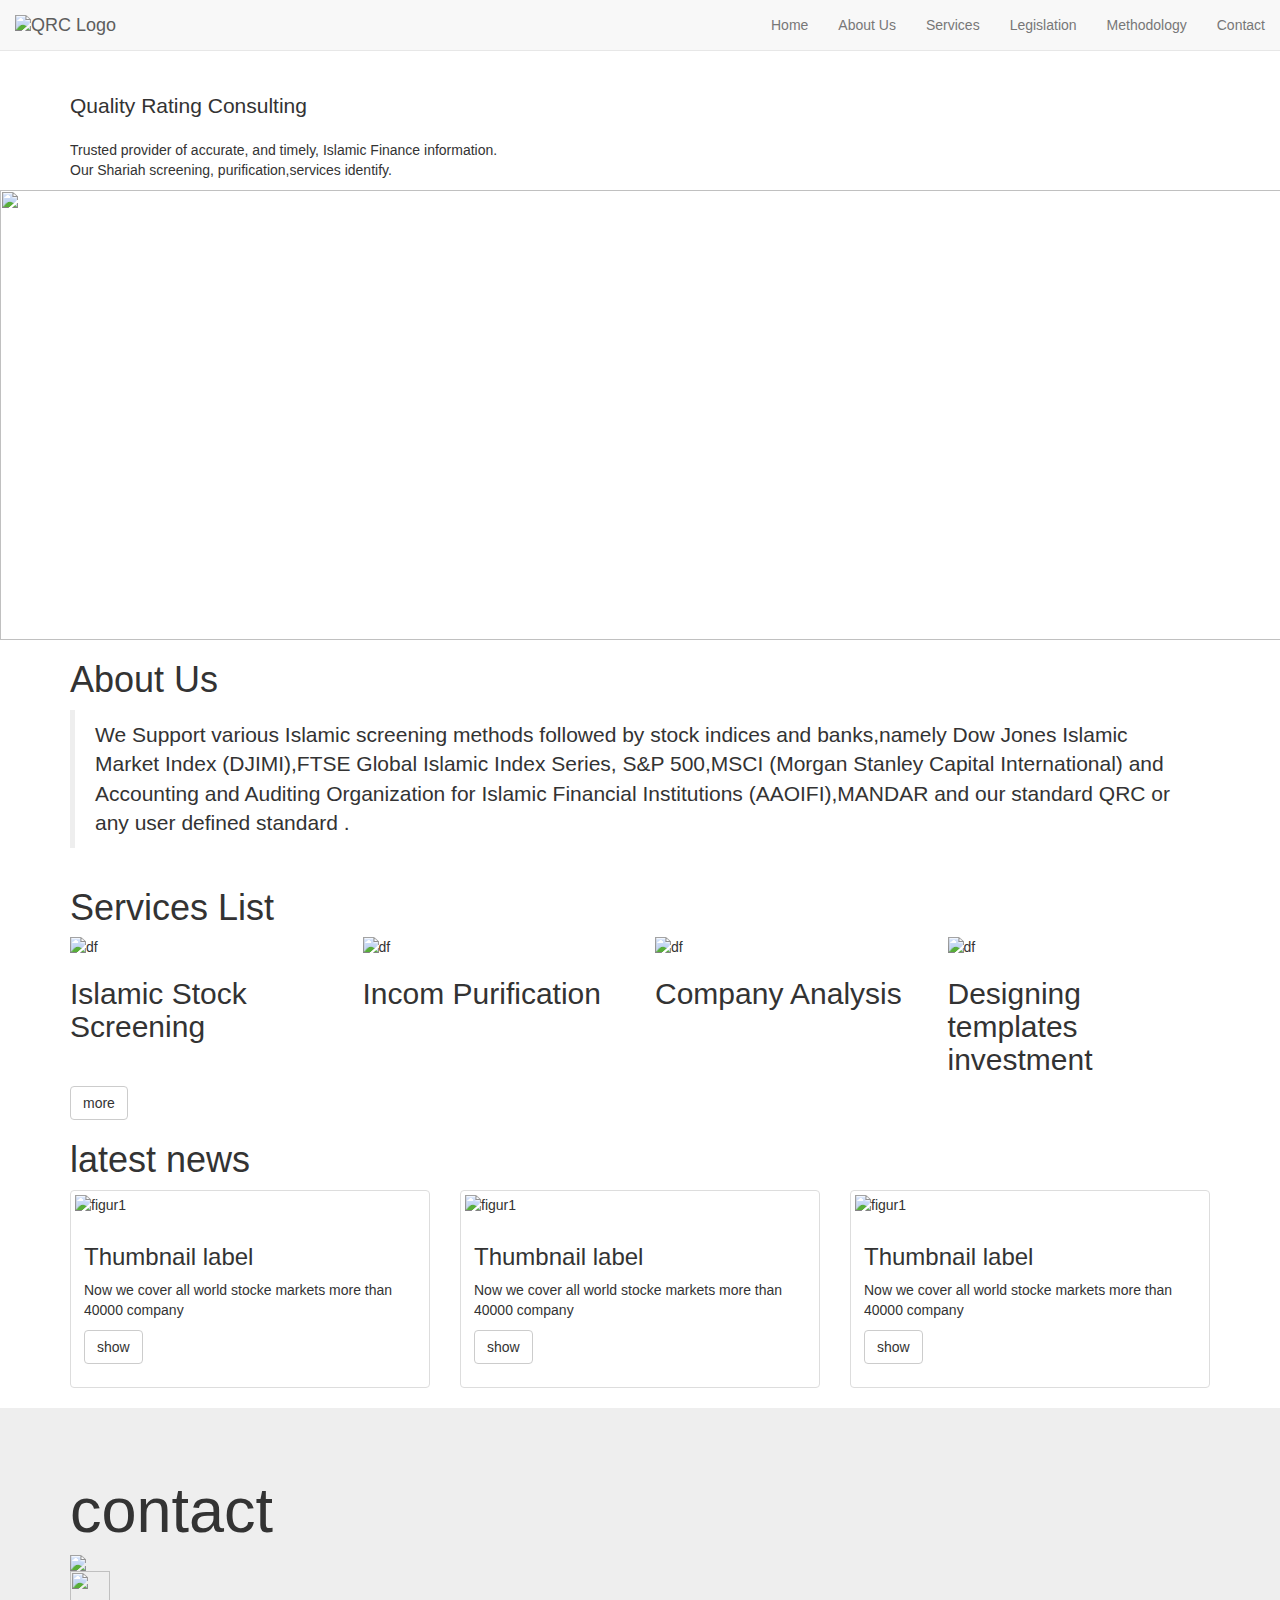
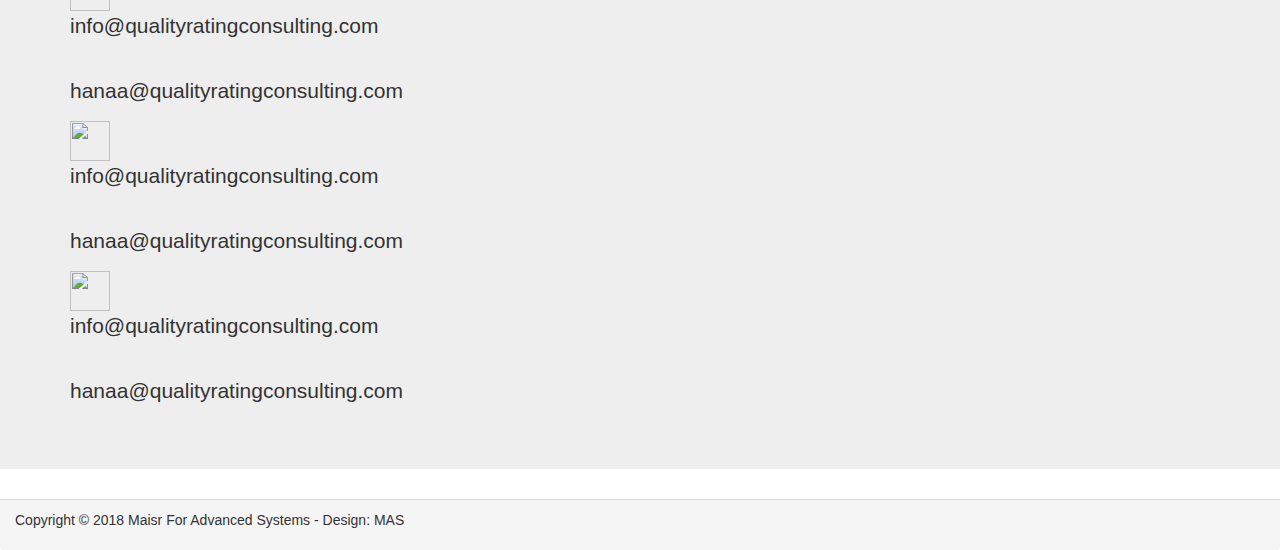
==== index.html @ 26fd493a "Add files via upload" ====
<!DOCTYPE html>
<html lang="en">

<head>
  <meta charset="utf-8">
  <meta http-equiv="X-UA-Compatible" content="IE=edge">
  <meta name="viewport" content="width=device-width, initial-scale=1">
  <meta name="description" content="Free Web tutorials">
  <meta name="keywords" content="HTML,CSS,XML,JavaScript">
  <meta name="author" content="John Doe">
  <title>QRC</title>
  <link href="https://fonts.googleapis.com/css?family=Cairo:600|Roboto" rel="stylesheet">
  <link rel="stylesheet" href="https://maxcdn.bootstrapcdn.com/bootstrap/3.3.7/css/bootstrap.min.css" integrity="sha384-BVYiiSIFeK1dGmJRAkycuHAHRg32OmUcww7on3RYdg4Va+PmSTsz/K68vbdEjh4u"
    crossorigin="anonymous">
    <link rel="stylesheet" href="css/animate.css">
  <link rel="stylesheet" href="css/style.css">
  <!--[if lt IE 9]>
      <script src="https://oss.maxcdn.com/html5shiv/3.7.3/html5shiv.min.js"></script>
      <script src="https://oss.maxcdn.com/respond/1.4.2/respond.min.js"></script>
    <![endif]-->
    <style>
        
    </style>
</head>

<body>
  <nav class="navbar navbar-default navbar-static-top">
    <div class="container-fluid">
      <div class="navbar-header">
        <button type="button" class="navbar-toggle collapsed" data-toggle="collapse" data-target="#navbar" aria-expanded="false"
          aria-controls="navbar">
          <span class="sr-only">Toggle navigation</span>
          <span class="icon-bar"></span>
          <span class="icon-bar"></span>
          <span class="icon-bar"></span>
        </button>
        <a class="navbar-brand" href="#">
          <img src="images/logo.svg" alt="QRC Logo" id="home" class="qrc-logo">
        </a>
      </div>
      <div id="navbar" class="navbar-collapse collapse">
        <ul class="nav navbar-nav navbar-right">
          <li>
            <a href="#">
              <span class="qrc-line">Home</span>
            </a>
          </li>
          <li>
            <a href="#about">
              <span class="qrc-line">About Us</span>
            </a>
          </li>
          <li>
            <a href="#services">
              <span class="qrc-line">Services</span>
            </a>
          </li>
          <li>
            <a href="#legislation">
              <span class="qrc-line">Legislation</span>
            </a>
          </li>
          <li>
            <a href="#methodology">
              <span class="qrc-line">Methodology</span>
            </a>
          </li>
          <li>
            <a href="#contact">
              <span class="qrc-line">Contact</span>
            </a>
          </li>
        </ul>
      </div>
      <!--/.nav-collapse -->
    </div>
  </nav>

  <!-- header section -->
  <section class="qrc-header" style="position:relative;">
      <div class="brif container">
            <h1 class="lead wow slideInUp" data-wow-duration="1.2s">Quality Rating Consulting</h1>
            <p class="wow fadeIn" data-wow-duration="1.2s"  data-wow-delay="100ms">
                Trusted provider of accurate, and timely, Islamic Finance information.<br> 
                Our Shariah screening, purification,services identify.</p>
    </div>
      <img class="wow fadeIn" src="images/ban3.png" width="1400px" height="450px">
  </section
  >
<!-- about us section -->
  <section class="qrc-about wow slideInUp"  data-wow-duration="1.5s" id="about">
    <div class="container">
      <div class="row">
        <div class="col-lg-12 col-md-12 col-sm-12">
          <h1 class="title">About Us</h1>
          <blockquote>
            <p class="lead">
                We Support various Islamic screening methods followed by stock indices and banks,namely Dow Jones Islamic Market Index (DJIMI),FTSE Global Islamic Index Series, S&P 500,MSCI (Morgan Stanley Capital International) and Accounting and Auditing Organization for Islamic Financial Institutions (AAOIFI),MANDAR and our standard QRC or any user defined standard .
            </p>
          </blockquote>
        </div>
      </div>
    </div>
  </section>
  <section class="qrc-services" id="services">
    <div class="container">
      <h1 class="title  wow fadeIn" data-wow-duration="2s">Services List</h1>
      <div class="row">
        <div class="col-lg-3 col-md-3 col-sm-6 col-xs-12">
          <div class="icon wow fadeIn" data-wow-duration="2s" data-wow-delay="50ms">
            <img src="images/icon/screening.svg" alt="df" class="img-responsive">
          </div>
          <h2>Islamic Stock Screening</h2>
        </div>
        <div class="col-lg-3 col-md-3 col-sm-6 col-xs-12">
          <div class="icon wow fadeIn" data-wow-duration="2s"  data-wow-delay="100ms">
            <img src="images/icon/purefication.svg" alt="df" class="img-responsive">
          </div>
          <h2>Incom Purification</h2>
        </div>
        <div class="col-lg-3 col-md-3 col-sm-6 col-xs-12">
          <div class="icon wow fadeIn" data-wow-duration="2s"  data-wow-delay="150ms">
            <img src="images/icon/analysis.svg" alt="df" class="img-responsive">
          </div>
          <h2>Company Analysis</h2>
        </div>
        <div class="col-lg-3 col-md-3 col-sm-6 col-xs-12">
          <div class="icon wow fadeIn" data-wow-duration="2s"  data-wow-delay="200ms">
            <img src="images/icon/design.svg" alt="df" class="img-responsive">
          </div>
          <h2>Designing templates investment</h2>
        </div>
      </div>
      <a href="index2.html" class="btn btn-default wow fadeIn" role="button" data-wow-delay="200ms">more</a>
    </div>
  </section>
  <section class="qrc-news wow fadeInLeft" data-wow-duration="2s">
    <div class="container">
      <h1 class="title">latest news</h1>
      <div class="row">
        <div class="col-lg-4 col-md-4 col-sm-6 col-xs-12">
          <div class="thumbnail">
            <img src="images/figur1.jpg" alt="figur1">
            <div class="overlay"></div>
            <div class="caption">
              <h3>Thumbnail label</h3>
              <p>Now we cover all world stocke markets more than 40000 company</p>
              <p>
                <a href="#home" class="btn btn-default" role="button">show</a>
              </p>
            </div>
          </div>
        </div>
        <div class="col-lg-4 col-md-4 col-sm-6 col-xs-12">
          <div class="thumbnail">
            <img src="images/figur2.jpg" alt="figur1">
            <div class="caption">
              <h3>Thumbnail label</h3>
              <p>Now we cover all world stocke markets more than 40000 company</p>
              <p>
                <a href="#home" class="btn btn-default" role="button">show</a>
              </p>
            </div>
          </div>
        </div>
        <div class="col-lg-4 col-md-4 col-sm-12 col-xs-12">
          <div class="thumbnail">
            <img src="images/figur3.jpeg" alt="figur1">
            <div class="caption">
              <h3>Thumbnail label</h3>
              <p>Now we cover all world stocke markets more than 40000 company</p>
              <p>
                <a href="#home" class="btn btn-default" role="button">show</a>
              </p>
            </div>
          </div>
        </div>
      </div>
    </div>
  </section>
  <section class="qrc-contact" id="contact">
    <div class="jumbotron">
      <div class="container">
        <h1 class="title">contact</h1>
        <div class="all">
          <div class="icon-contact wow fadeIn" data-wow-duration="2s">
            <img src="images/icon.png" class="img-responsive">
          </div>
          <div class="contact wow fadeIn" data-wow-duration="2s" data-wow-delay="0.2s">
          <div class="mail">
            <span>
              <img src="images/mail.svg" width="40px" height="40px">
            </span>
            <p>info@qualityratingconsulting.com</p>
            <br>
            <p>hanaa@qualityratingconsulting.com</p>
          </div>
          <div class="adress">
            <span>
              <img src="images/house.svg" width="40px" height="40px">
            </span>
            <p>info@qualityratingconsulting.com</p>
            <br>
            <p>hanaa@qualityratingconsulting.com</p>
          </div>
          <div class="phone">
            <span>
              <img src="images/phone.svg" width="40px" height="40px">
            </span>
            <p>info@qualityratingconsulting.com</p>
            <br>
            <p>hanaa@qualityratingconsulting.com</p>
          </div>
        </div>
      </div>
    </div>
    </div>
    <div class="panel-footer">
      <p>Copyright © 2018 Maisr For Advanced Systems - Design: MAS</p>
    </div>
  </section>
</body>
<!-- jQuery (necessary for Bootstrap's JavaScript plugins) -->
<script src="https://ajax.googleapis.com/ajax/libs/jquery/1.12.4/jquery.min.js"></script>
<!-- Include all compiled plugins (below), or include individual files as needed -->
<script src="https://maxcdn.bootstrapcdn.com/bootstrap/3.3.7/js/bootstrap.min.js" integrity="sha384-Tc5IQib027qvyjSMfHjOMaLkfuWVxZxUPnCJA7l2mCWNIpG9mGCD8wGNIcPD7Txa"
  crossorigin="anonymous"></script>
  <script src="js/wow.min.js"></script>
  <script>
      new WOW().init();
      </script>
<script src="js/main.js"></script>
</body>

</html>
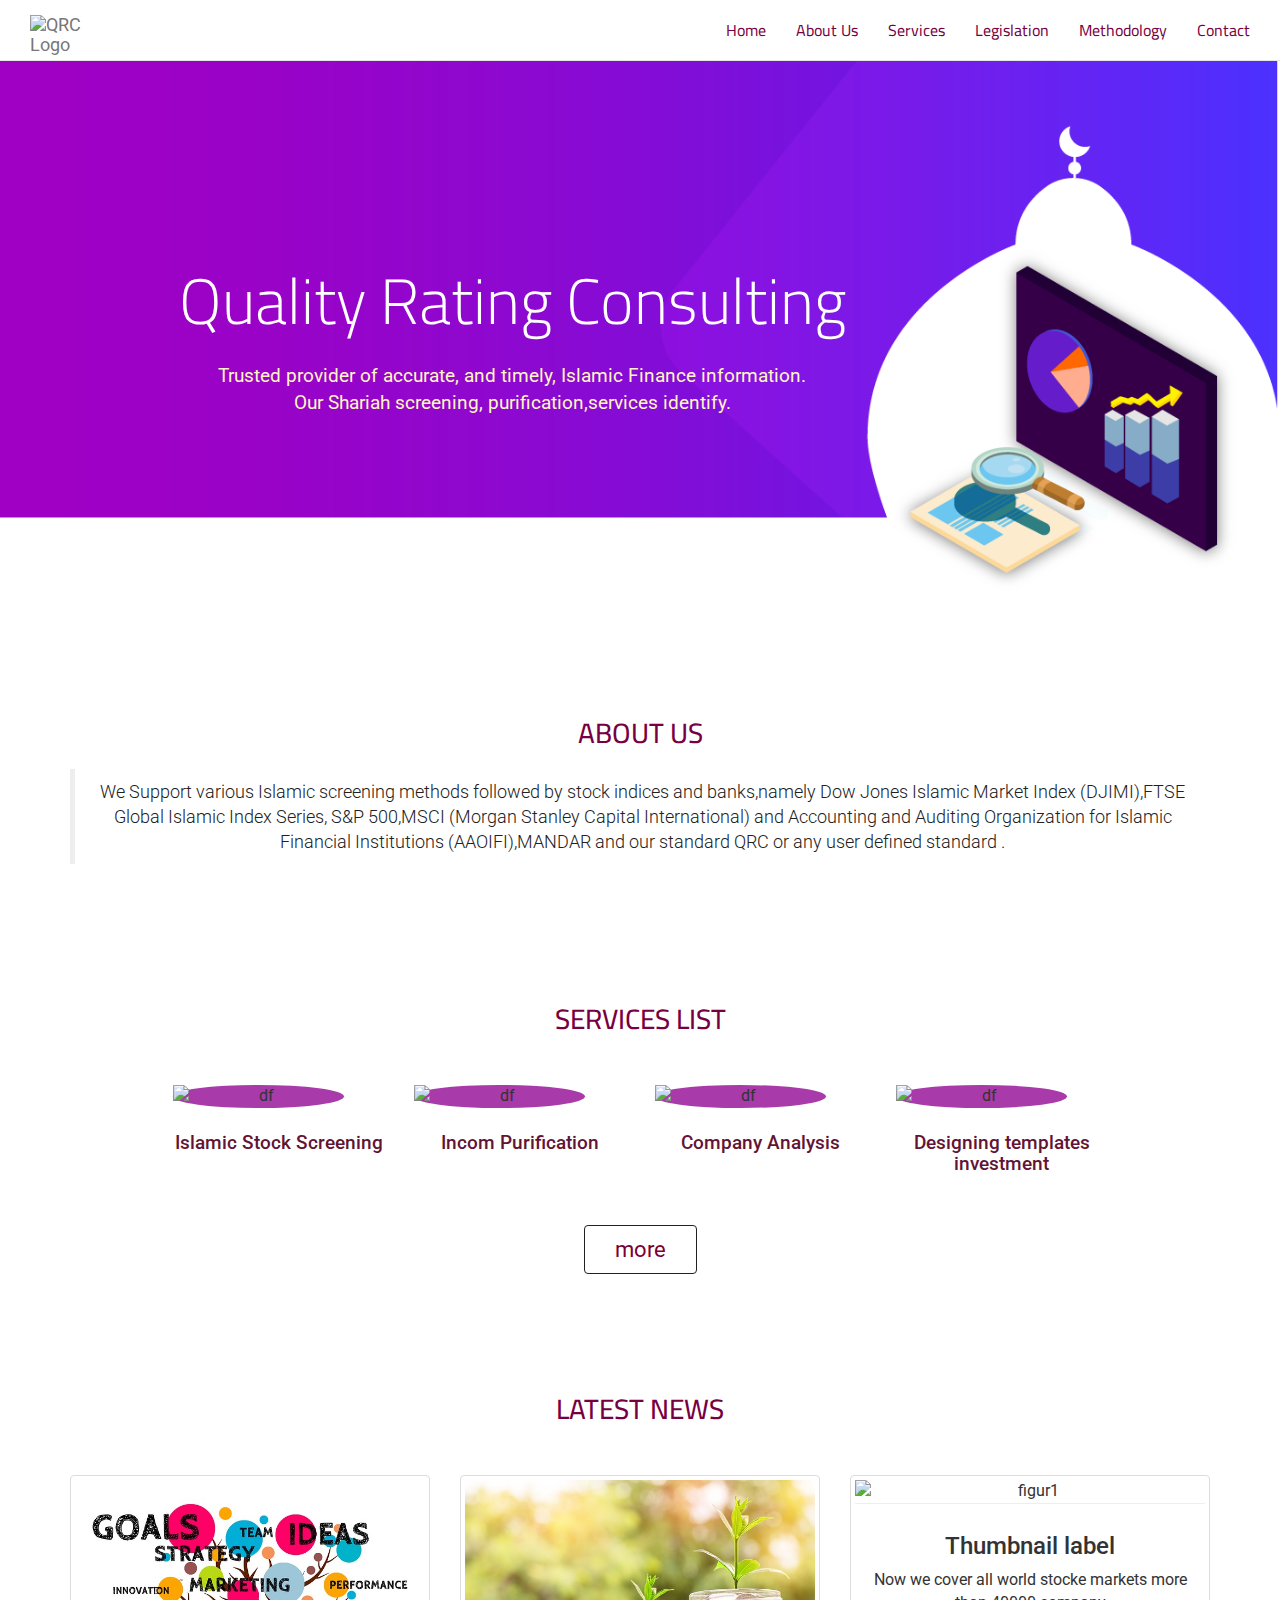
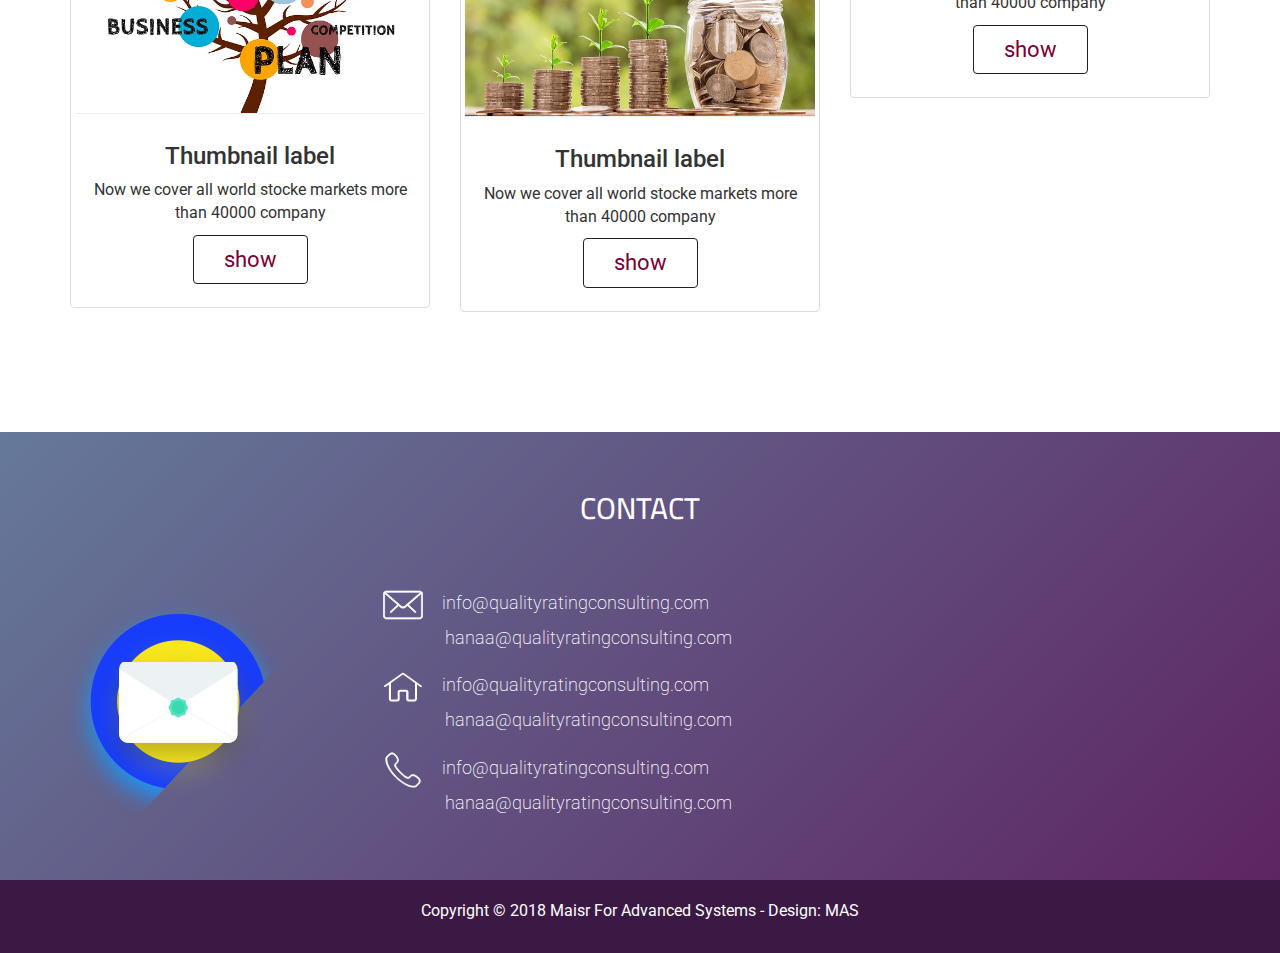
==== commit 6000faec: "Update index.html" ====
--- a/index.html
+++ b/index.html
@@ -12,8 +12,8 @@
   <link href="https://fonts.googleapis.com/css?family=Cairo:600|Roboto" rel="stylesheet">
   <link rel="stylesheet" href="https://maxcdn.bootstrapcdn.com/bootstrap/3.3.7/css/bootstrap.min.css" integrity="sha384-BVYiiSIFeK1dGmJRAkycuHAHRg32OmUcww7on3RYdg4Va+PmSTsz/K68vbdEjh4u"
     crossorigin="anonymous">
-    <link rel="stylesheet" href="css/animate.css">
-  <link rel="stylesheet" href="css/style.css">
+    <link rel="stylesheet" href="animate.css">
+  <link rel="stylesheet" href="style.css">
   <!--[if lt IE 9]>
       <script src="https://oss.maxcdn.com/html5shiv/3.7.3/html5shiv.min.js"></script>
       <script src="https://oss.maxcdn.com/respond/1.4.2/respond.min.js"></script>
@@ -84,7 +84,7 @@
                 Trusted provider of accurate, and timely, Islamic Finance information.<br> 
                 Our Shariah screening, purification,services identify.</p>
     </div>
-      <img class="wow fadeIn" src="images/ban3.png" width="1400px" height="450px">
+      <img class="wow fadeIn" src="ban3.png" width="1400px" height="450px">
   </section
   >
 <!-- about us section -->
@@ -108,25 +108,25 @@
       <div class="row">
         <div class="col-lg-3 col-md-3 col-sm-6 col-xs-12">
           <div class="icon wow fadeIn" data-wow-duration="2s" data-wow-delay="50ms">
-            <img src="images/icon/screening.svg" alt="df" class="img-responsive">
+            <img src="screening.svg" alt="df" class="img-responsive">
           </div>
           <h2>Islamic Stock Screening</h2>
         </div>
         <div class="col-lg-3 col-md-3 col-sm-6 col-xs-12">
           <div class="icon wow fadeIn" data-wow-duration="2s"  data-wow-delay="100ms">
-            <img src="images/icon/purefication.svg" alt="df" class="img-responsive">
+            <img src="purefication.svg" alt="df" class="img-responsive">
           </div>
           <h2>Incom Purification</h2>
         </div>
         <div class="col-lg-3 col-md-3 col-sm-6 col-xs-12">
           <div class="icon wow fadeIn" data-wow-duration="2s"  data-wow-delay="150ms">
-            <img src="images/icon/analysis.svg" alt="df" class="img-responsive">
+            <img src="analysis.svg" alt="df" class="img-responsive">
           </div>
           <h2>Company Analysis</h2>
         </div>
         <div class="col-lg-3 col-md-3 col-sm-6 col-xs-12">
           <div class="icon wow fadeIn" data-wow-duration="2s"  data-wow-delay="200ms">
-            <img src="images/icon/design.svg" alt="df" class="img-responsive">
+            <img src="design.svg" alt="df" class="img-responsive">
           </div>
           <h2>Designing templates investment</h2>
         </div>
@@ -140,7 +140,7 @@
       <div class="row">
         <div class="col-lg-4 col-md-4 col-sm-6 col-xs-12">
           <div class="thumbnail">
-            <img src="images/figur1.jpg" alt="figur1">
+            <img src="figur1.jpg" alt="figur1">
             <div class="overlay"></div>
             <div class="caption">
               <h3>Thumbnail label</h3>
@@ -153,7 +153,7 @@
         </div>
         <div class="col-lg-4 col-md-4 col-sm-6 col-xs-12">
           <div class="thumbnail">
-            <img src="images/figur2.jpg" alt="figur1">
+            <img src="figur2.jpg" alt="figur1">
             <div class="caption">
               <h3>Thumbnail label</h3>
               <p>Now we cover all world stocke markets more than 40000 company</p>
@@ -165,7 +165,7 @@
         </div>
         <div class="col-lg-4 col-md-4 col-sm-12 col-xs-12">
           <div class="thumbnail">
-            <img src="images/figur3.jpeg" alt="figur1">
+            <img src="figur3.jpeg" alt="figur1">
             <div class="caption">
               <h3>Thumbnail label</h3>
               <p>Now we cover all world stocke markets more than 40000 company</p>
@@ -184,12 +184,12 @@
         <h1 class="title">contact</h1>
         <div class="all">
           <div class="icon-contact wow fadeIn" data-wow-duration="2s">
-            <img src="images/icon.png" class="img-responsive">
+            <img src="icon.png" class="img-responsive">
           </div>
           <div class="contact wow fadeIn" data-wow-duration="2s" data-wow-delay="0.2s">
           <div class="mail">
             <span>
-              <img src="images/mail.svg" width="40px" height="40px">
+              <img src="mail.svg" width="40px" height="40px">
             </span>
             <p>info@qualityratingconsulting.com</p>
             <br>
@@ -197,7 +197,7 @@
           </div>
           <div class="adress">
             <span>
-              <img src="images/house.svg" width="40px" height="40px">
+              <img src="house.svg" width="40px" height="40px">
             </span>
             <p>info@qualityratingconsulting.com</p>
             <br>
@@ -205,7 +205,7 @@
           </div>
           <div class="phone">
             <span>
-              <img src="images/phone.svg" width="40px" height="40px">
+              <img src="phone.svg" width="40px" height="40px">
             </span>
             <p>info@qualityratingconsulting.com</p>
             <br>
@@ -232,4 +232,4 @@
 <script src="js/main.js"></script>
 </body>
 
-</html>+</html>
--- a/style.css
+++ b/style.css
@@ -0,0 +1,332 @@
+/* Your custom styles */
+html {
+  font-size: 16px;
+}
+
+body{
+    font-family: "Roboto", sans-serif;
+    overflow-x:hidden;
+    font-size: 16px;
+}
+body::-webkit-scrollbar {
+    width: 1em;
+}
+ 
+body::-webkit-scrollbar-track {
+    -webkit-box-shadow: inset 0 0 6px rgba(0,0,0,0.3);
+}
+ 
+body::-webkit-scrollbar-thumb {
+    background-color: #53355a;
+    outline: 1px solid #eee;
+
+}
+/* style for nav section */
+
+.navbar{
+margin-bottom: 0;
+}
+.container-fluid{
+  padding-left: 30px;
+  padding-right: 30px;
+}
+.navbar-default{
+    background-color:white;
+}
+.navbar-default .navbar-nav>li>a{
+    font-family: "Cairo",sans-serif;
+    color: #770042;
+    font-size: 16px;
+}
+
+ .navbar-default .navbar-nav>li>a:hover{
+   color:#2e2e2e;
+   background: #ff0e9f0e;
+}
+ .navbar-nav{
+    margin-top: 5px;
+}
+.navbar-brand{
+    height: 60px;
+}
+.qrc-logo{
+  width: 90px;
+}
+.navbar-default .navbar-toggle:focus, .navbar-default .navbar-toggle{
+    border-color: #eee;
+    background: #cb0071;
+}
+.navbar-default .navbar-toggle:focus, .navbar-default .navbar-toggle:hover{
+    background: rgba(203, 0, 115, 0.8);
+}
+.navbar-default .navbar-toggle .icon-bar {
+    background-color: #fff;
+}
+.btn-default {
+    color: #7c0033;
+    background-color:white;
+    border-color: #212121;
+    padding: 8px 30px;
+    font-size: 22px;
+    border-radius: none;
+    transition: all 0.2s linear;
+}
+.btn-default:hover, .btn-default.focus, .btn-default:focus, .btn-default:active:visited ,.btn-default:hover:focus, .btn-default:active:focus{
+    background: #0099cc;
+    box-shadow: 2px 4px 8px 0 rgba(46,61,73,.2);
+    color: white;
+    outline: 0;
+}
+
+/* style for banner section*/
+
+/*
+.qrc-banner{
+   width: 100%;
+   position: relative;
+   display: flex;
+   flex-direction: row;
+   justify-content: center;
+   align-items: center;
+   height: 480px;
+   margin-bottom: 150px;
+  /* fallback for old browsers */
+   /* background:  url(../images/overlay.png), -webkit-linear-gradient(90deg, #893174 50%, #3399cc 160%);
+   background: url(../images/overlay.png), -moz-linear-gradient(90deg, #893174 50%, #3399cc 160%);
+   background: url(../images/overlay.png), -o-linear-gradient(90deg, #893174 50%, #3399cc 160%);
+   background: url(../images/overlay.png), linear-gradient(90deg, #893174 50%, #3399cc 160%);
+}
+.qrc-brif{
+   font-size: 33px;
+   color: white;
+   text-align: center;
+   font-family: "Cairo",sans-serif;
+}
+.qrc-brif span{
+    letter-spacing: 3px;
+}
+.qrc-brif button{
+   font-size: 22px;
+}
+.qrc-bimag{
+    position: absolute;
+    bottom: -65px;
+    left: 37%;
+    width: 100%;
+    height: 100%;
+    display: block;
+}
+
+*/
+
+*/
+   
+}
+.qrc-header{
+    position: relative;
+    display: block;
+}
+.qrc-header img{
+    display: block;
+    width: 100%;
+    margin: 0 auto;
+    position: relative;
+    height: auto;
+}
+.qrc-header .brif{
+    position: absolute;
+    right: 0;
+    bottom: 0;
+    left: -20%;
+    top: 33%;
+    z-index: 10;
+    text-align: center;
+    color: white;
+}
+.qrc-header .brif h1{
+    font-size: 4rem;
+    margin-bottom: 15px;
+    font-family: "Cairo",sans-serif;
+}
+.qrc-header .brif p{
+    font-size: 1.2rem;
+    color: #fff5c2;
+}
+
+/* style for about section*/
+
+.qrc-about{
+    text-align: center;
+    margin-bottom: 100px;
+    margin-top: 8%;
+}
+.title{
+    position: relative;
+    font-family: "Cairo",sans-serif;
+    font-size: 28px;
+    text-transform: uppercase;
+    color: #770042;
+    margin-bottom: 50px;
+}
+.title::before{
+    content: "";
+    top: 0;
+    left: 0;
+    position: absolute;
+    width: 100%;
+    height: 100%;
+    background-image: url(../images/mosqe.png);
+    background-repeat: no-repeat;
+    background-position: center;
+}
+.qrc-about .title{
+    margin-bottom: 20px;
+}
+.qrc-about p{
+  font-size: 18px;
+  color: #212121;
+}
+
+/* style for services section*/
+
+.qrc-services{
+    margin-bottom: 100px;
+    padding-right: 50px;
+    padding-left: 50px;
+    text-align: center;
+}
+.qrc-services .icon{
+    background: #a83aaa;
+    border-radius: 50%;
+    margin-bottom: 25px;  
+    margin-right: 40px;
+    transition: all 0.2s linear;
+}
+.qrc-services .icon:hover{
+    cursor: pointer;
+    box-shadow: 0 22px 45px 0 rgba(0,0,0,.2);
+}
+.qrc-services  .container{
+    padding-right: 10%;
+    padding-left: 10%;
+}
+.qrc-services h2{
+    font-size: 19px;
+    text-align: center;
+    margin-bottom: 50px;
+    color: #631434;
+}
+
+/* style for news section*/
+
+.qrc-news{
+    margin-bottom: 100px;
+    padding-right: 50px;
+    padding-left: 50px;
+    text-align: center;
+}
+.qrc-news .thumbnail{
+    position: relative;
+}
+.qrc-news img {
+    border-bottom: 1px solid #eee;
+}
+
+/* style for contact section */
+
+.qrc-contact .jumbotron{
+  margin-bottom: 0;
+  padding-top: 40px;
+  text-align: center;
+  background:url(../images/overlay.png),linear-gradient(135deg, #65799b 0%,#5e2563 100%);
+}
+.qrc-contact h1{
+    font-family: "Cairo",sans-serif;
+    font-size: 30px;
+    text-transform: uppercase;
+    color: white;
+    margin-bottom: 60px;
+
+}
+.qrc-contact .all{
+    display: flex;
+    flex-direction: row;
+    justify-content: flex-start;
+}
+.qrc-contact .icon-contact{
+    align-self: center;
+}
+.qrc-contact .contact{
+    margin-left: 100px;
+}
+.qrc-contact .contact div{
+  margin-bottom: 1.3vw;
+}
+.qrc-contact .contact p{
+    margin: 0;
+    color: white;
+    display: inline-block;
+    font-size: 18px;
+    margin-left: 15px;
+}
+
+.qrc-contact .contact div p:last-child{
+    position: relative;
+    left: 35px;
+}
+
+.qrc-contact .panel-footer{
+    padding: 20px;
+    background-color: #3c1944;
+    border: none;
+    border-radius: 0;
+    text-align: center;
+    font-size: 16px;
+    color: white;
+}
+
+/* Small devices (landscape phones, 544px and up) */
+@media (max-width: 540px) {  
+ .qrc-header .brif h1 {font-size:1.5rem;} /*1rem = 16px*/
+ .qrc-header .brif p  {font-size:0.5rem;} /*1rem = 16px*/
+ .qrc-header .brif{
+            left: -100px;
+             top: 20%;
+    }
+    
+}
+@media (min-width: 540px) {  
+ .qrc-header .brif h1 {font-size:2rem;} /*1rem = 16px*/
+    .qrc-header .brif p  {font-size:0.7rem;} /*1rem = 16px*/
+}
+
+/* Medium devices (tablets, 768px and up) The navbar toggle appears at this breakpoint */
+@media (min-width: 768px) {  
+  h1 {font-size:2.5rem;} /*1rem = 16px*/
+    .qrc-header .brif p  {font-size:0.8rem;} /*1rem = 16px*/
+}
+
+/* Large devices (desktops, 992px and up) */
+@media (min-width: 992px) { 
+  .qrc-header .brif h1 {font-size:3rem;} /*1rem = 16px*/
+  .qrc-header .brif p  {font-size:1rem;} /*1rem = 16px*/
+}
+
+/* Extra large devices (large desktops, 1200px and up) */
+@media (min-width: 1200px) {  
+  .qrc-header .brif h1  {font-size:4rem;} /*1rem = 16px*/
+     .qrc-header .brif p  {font-size:1.2rem;} /*1rem = 16px*/
+}
+
+/*
+::::::::::::::::::::::::::::::::::::::::::::::::::::
+Custom media queries
+*/
+
+/* Set width to make card deck cards 100% width */
+@media (min-width: 1400px) {  
+  .qrc-header .brif h1  {font-size:5rem;} /*1rem = 16px*/ 
+     .qrc-header .brif p  {font-size:1.5rem;} /*1rem = 16px*/
+}
+
+
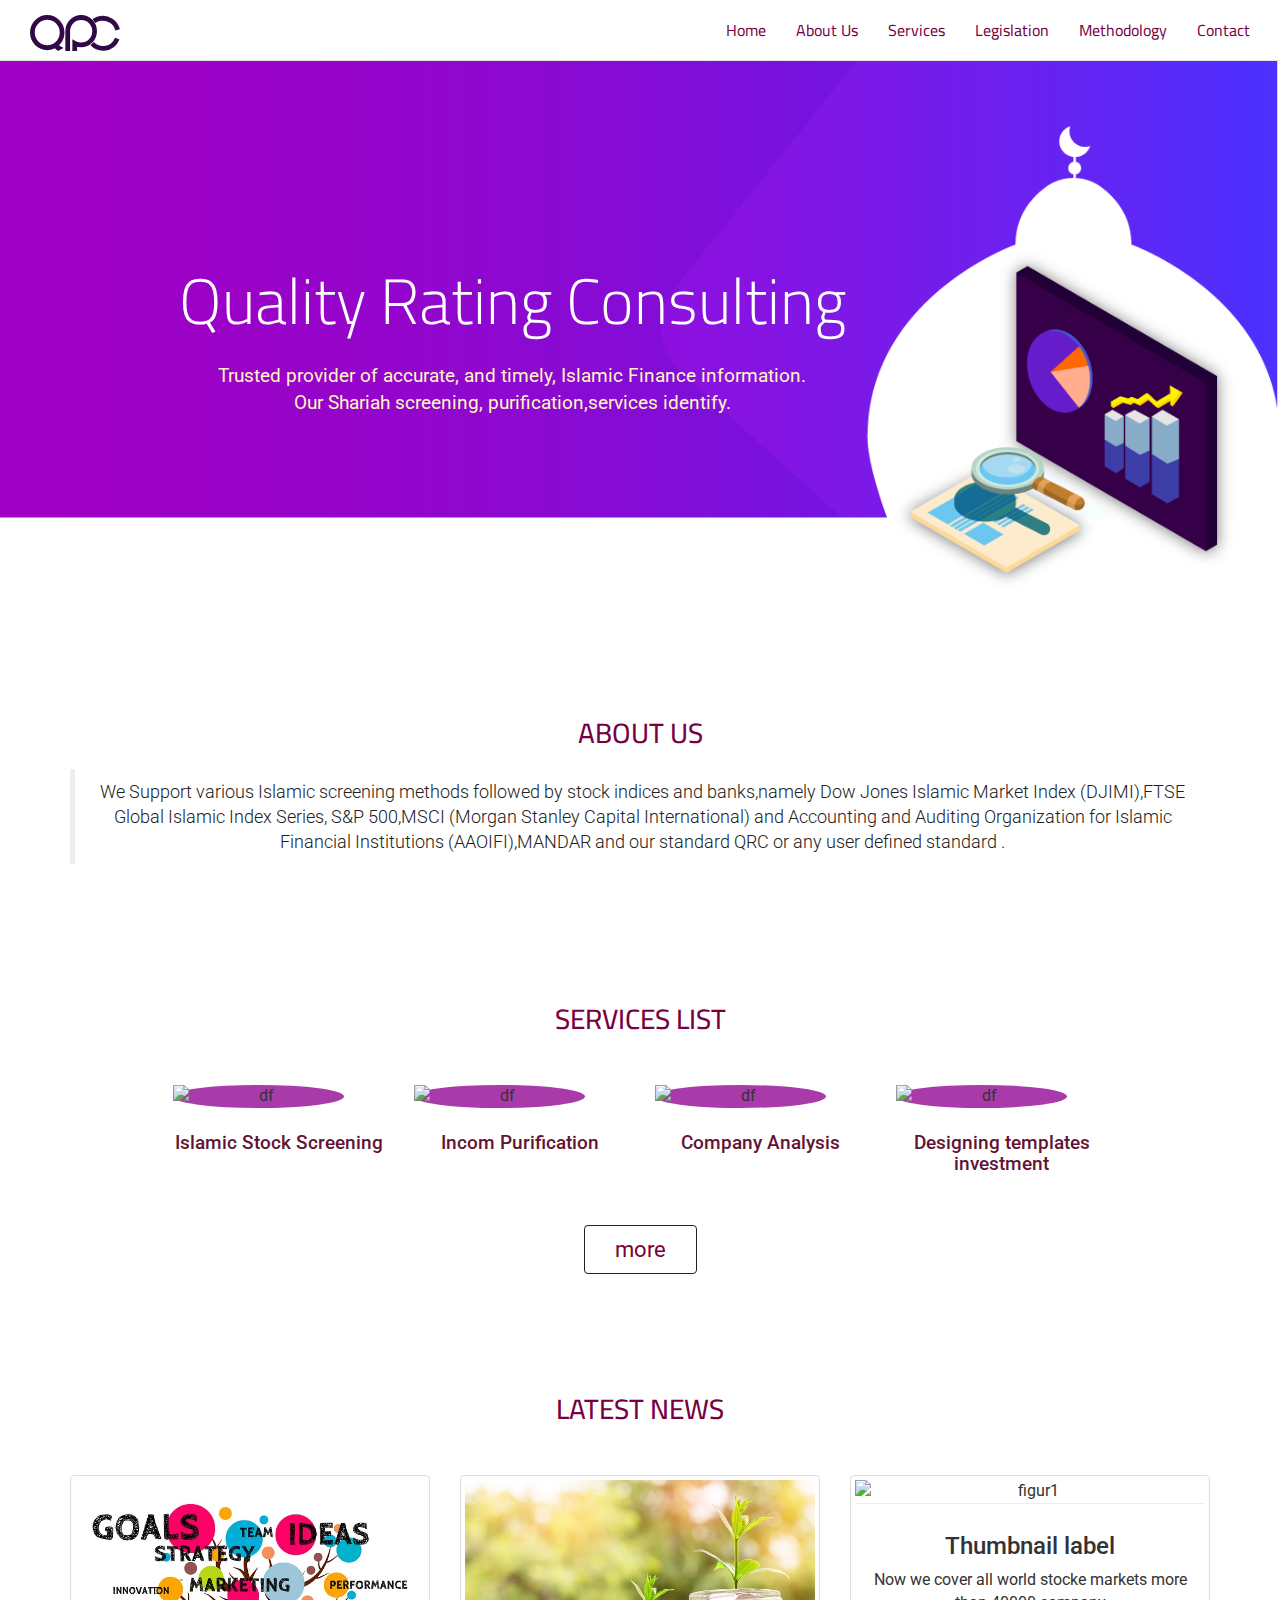
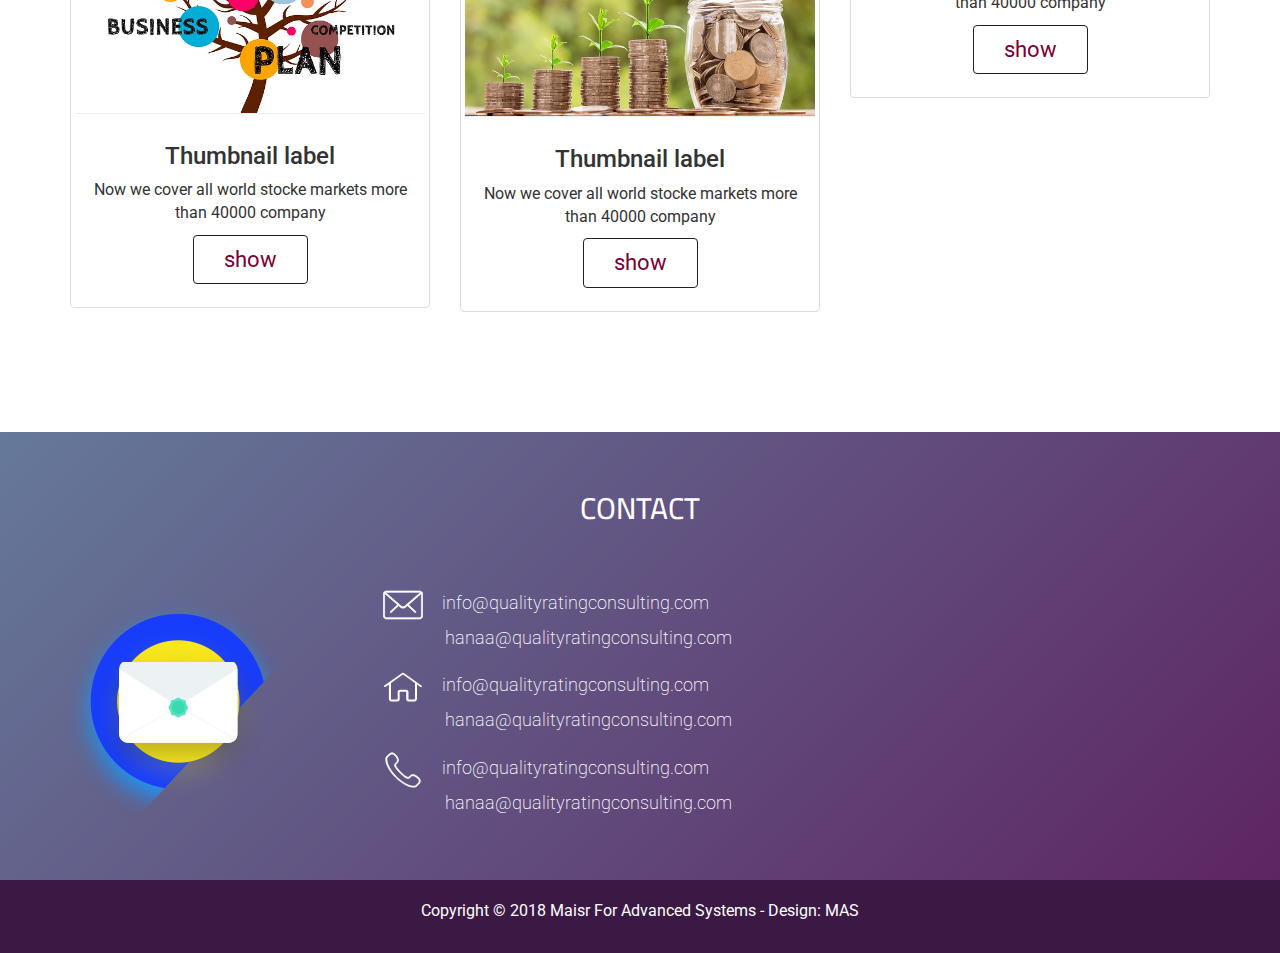
==== commit fa7cbc78: "Update index.html" ====
--- a/index.html
+++ b/index.html
@@ -35,7 +35,7 @@
           <span class="icon-bar"></span>
         </button>
         <a class="navbar-brand" href="#">
-          <img src="images/logo.svg" alt="QRC Logo" id="home" class="qrc-logo">
+          <img src="logo.svg" alt="QRC Logo" id="home" class="qrc-logo">
         </a>
       </div>
       <div id="navbar" class="navbar-collapse collapse">
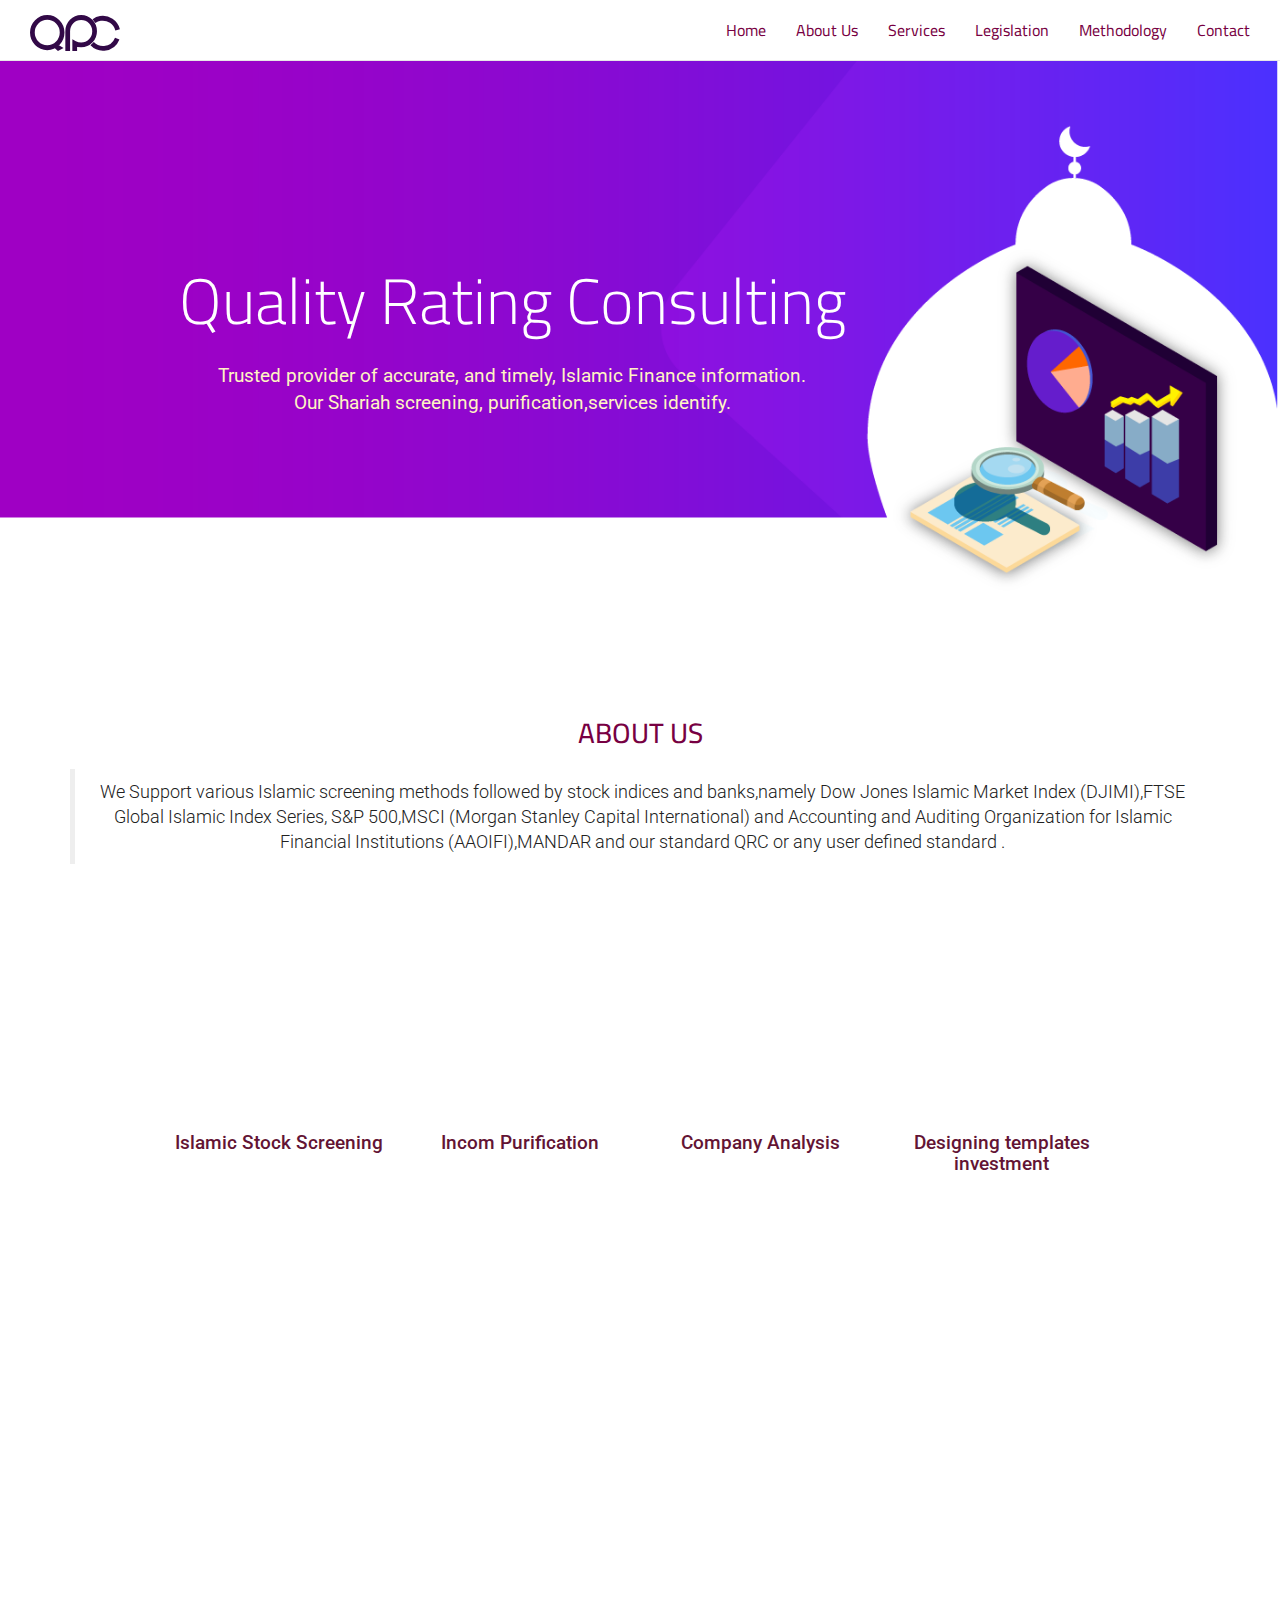
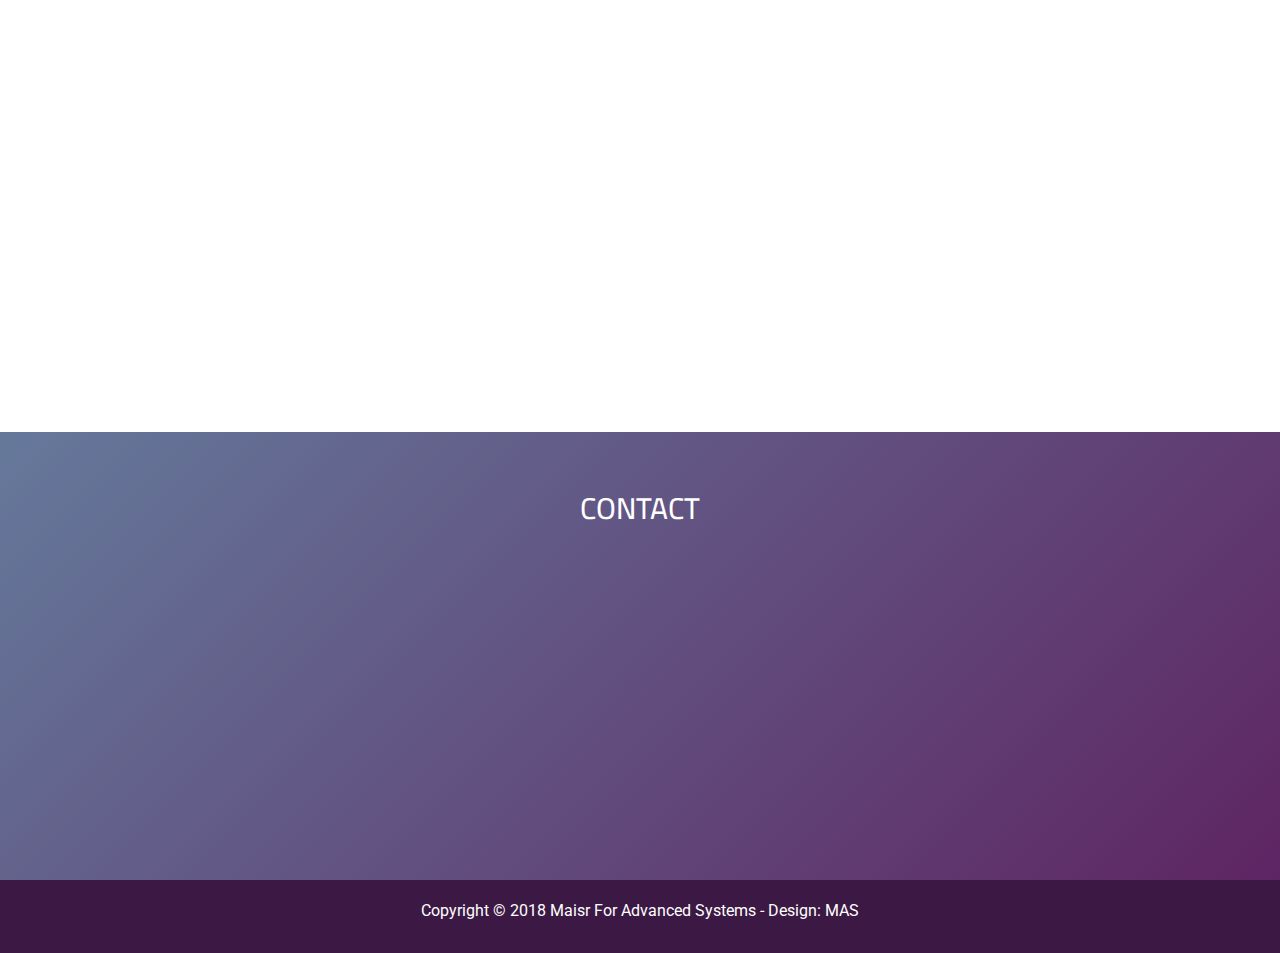
==== commit 08996195: "Update index.html" ====
--- a/index.html
+++ b/index.html
@@ -225,11 +225,11 @@
 <!-- Include all compiled plugins (below), or include individual files as needed -->
 <script src="https://maxcdn.bootstrapcdn.com/bootstrap/3.3.7/js/bootstrap.min.js" integrity="sha384-Tc5IQib027qvyjSMfHjOMaLkfuWVxZxUPnCJA7l2mCWNIpG9mGCD8wGNIcPD7Txa"
   crossorigin="anonymous"></script>
-  <script src="js/wow.min.js"></script>
+  <script src="wow.min.js"></script>
   <script>
       new WOW().init();
       </script>
-<script src="js/main.js"></script>
+<script src="main.js"></script>
 </body>
 
 </html>
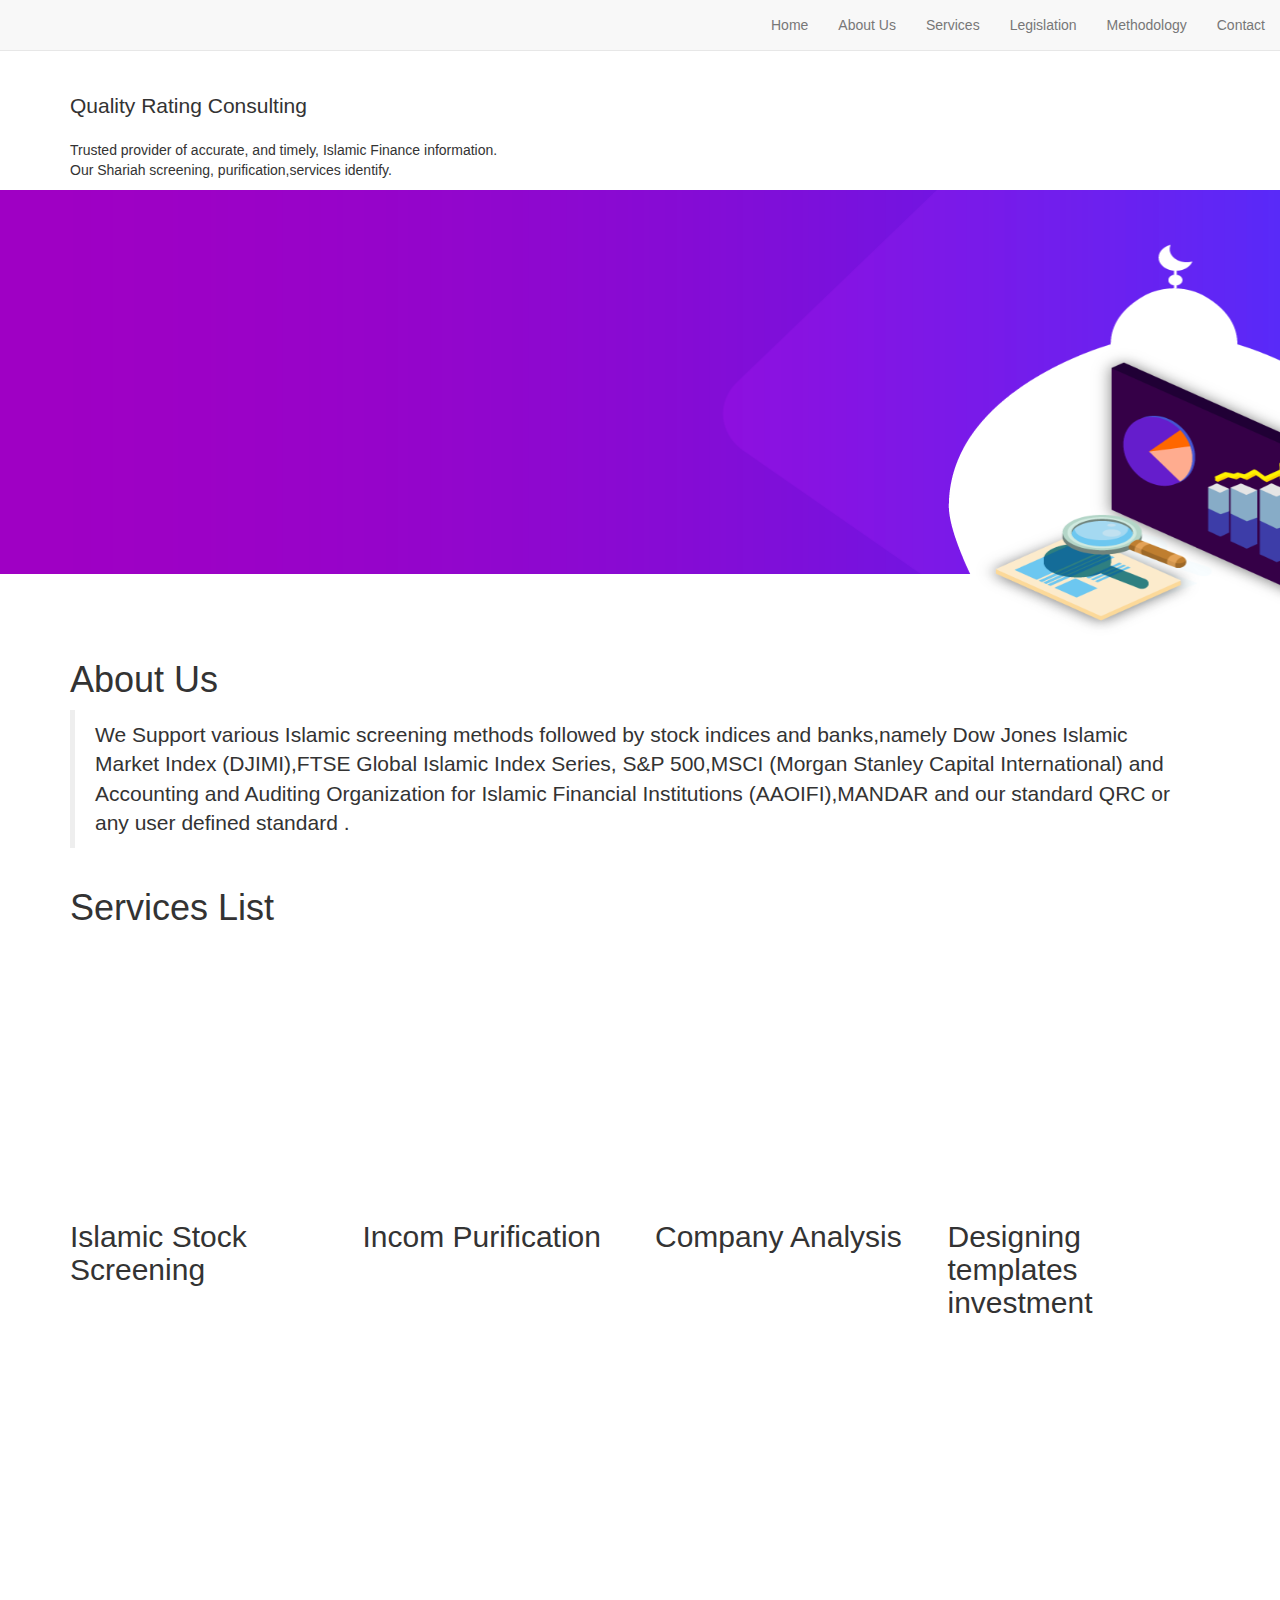
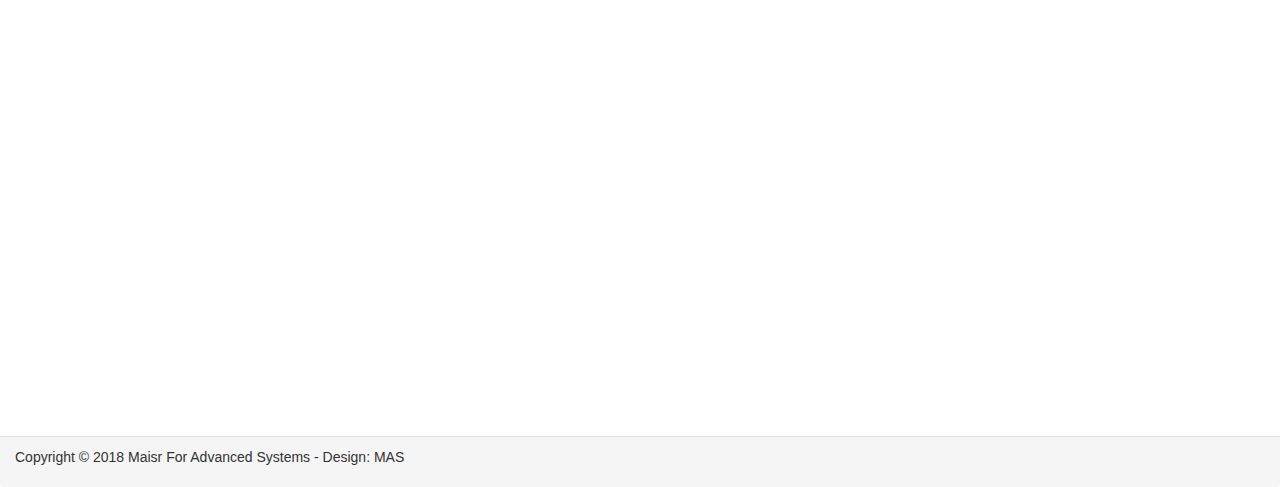
==== commit 19a1b61e: "Update index.html" ====
--- a/index.html
+++ b/index.html
@@ -2,194 +2,220 @@
 <html lang="en">
 
 <head>
-  <meta charset="utf-8">
-  <meta http-equiv="X-UA-Compatible" content="IE=edge">
-  <meta name="viewport" content="width=device-width, initial-scale=1">
-  <meta name="description" content="Free Web tutorials">
-  <meta name="keywords" content="HTML,CSS,XML,JavaScript">
-  <meta name="author" content="John Doe">
-  <title>QRC</title>
-  <link href="https://fonts.googleapis.com/css?family=Cairo:600|Roboto" rel="stylesheet">
-  <link rel="stylesheet" href="https://maxcdn.bootstrapcdn.com/bootstrap/3.3.7/css/bootstrap.min.css" integrity="sha384-BVYiiSIFeK1dGmJRAkycuHAHRg32OmUcww7on3RYdg4Va+PmSTsz/K68vbdEjh4u"
-    crossorigin="anonymous">
-    <link rel="stylesheet" href="animate.css">
-  <link rel="stylesheet" href="style.css">
-  <!--[if lt IE 9]>
+    <meta charset="utf-8">
+    <meta http-equiv="X-UA-Compatible" content="IE=edge">
+    <meta name="viewport" content="width=device-width, initial-scale=1">
+    <meta name="description" content="Free Web tutorials">
+    <meta name="keywords" content="HTML,CSS,XML,JavaScript">
+    <meta name="author" content="John Doe">
+    <title>QRC</title>
+    <link href="https://fonts.googleapis.com/css?family=Cairo:600|Roboto" rel="stylesheet">
+    <link rel="stylesheet" href="https://maxcdn.bootstrapcdn.com/bootstrap/3.3.7/css/bootstrap.min.css" integrity="sha384-BVYiiSIFeK1dGmJRAkycuHAHRg32OmUcww7on3RYdg4Va+PmSTsz/K68vbdEjh4u" crossorigin="anonymous">
+    <link rel="stylesheet" href="css/animate.css">
+    <link rel="stylesheet" href="css/style.css">
+    <!--[if lt IE 9]>
       <script src="https://oss.maxcdn.com/html5shiv/3.7.3/html5shiv.min.js"></script>
       <script src="https://oss.maxcdn.com/respond/1.4.2/respond.min.js"></script>
     <![endif]-->
     <style>
-        
+
     </style>
 </head>
 
 <body>
-  <nav class="navbar navbar-default navbar-static-top">
-    <div class="container-fluid">
-      <div class="navbar-header">
-        <button type="button" class="navbar-toggle collapsed" data-toggle="collapse" data-target="#navbar" aria-expanded="false"
-          aria-controls="navbar">
-          <span class="sr-only">Toggle navigation</span>
-          <span class="icon-bar"></span>
-          <span class="icon-bar"></span>
-          <span class="icon-bar"></span>
-        </button>
-        <a class="navbar-brand" href="#">
-          <img src="logo.svg" alt="QRC Logo" id="home" class="qrc-logo">
-        </a>
-      </div>
-      <div id="navbar" class="navbar-collapse collapse">
-        <ul class="nav navbar-nav navbar-right">
-          <li>
-            <a href="#">
-              <span class="qrc-line">Home</span>
-            </a>
-          </li>
-          <li>
-            <a href="#about">
-              <span class="qrc-line">About Us</span>
-            </a>
-          </li>
-          <li>
-            <a href="#services">
-              <span class="qrc-line">Services</span>
-            </a>
-          </li>
-          <li>
-            <a href="#legislation">
-              <span class="qrc-line">Legislation</span>
-            </a>
-          </li>
-          <li>
-            <a href="#methodology">
-              <span class="qrc-line">Methodology</span>
-            </a>
-          </li>
-          <li>
-            <a href="#contact">
-              <span class="qrc-line">Contact</span>
-            </a>
-          </li>
-        </ul>
-      </div>
-      <!--/.nav-collapse -->
-    </div>
-  </nav>
-
-  <!-- header section -->
-  <section class="qrc-header" style="position:relative;">
-      <div class="brif container">
+    <nav class="navbar navbar-default navbar-static-top">
+        <div class="container-fluid">
+            <div class="navbar-header">
+                <button type="button" class="navbar-toggle collapsed" data-toggle="collapse" data-target="#navbar" aria-expanded="false" aria-controls="navbar">
+                    <span class="sr-only">Toggle navigation</span>
+                    <span class="icon-bar"></span>
+                    <span class="icon-bar"></span>
+                    <span class="icon-bar"></span>
+                </button>
+                <a class="navbar-brand" href="#">
+                    <img src="logo.svg" alt="QRC Logo" id="home" class="qrc-logo">
+                </a>
+            </div>
+            <div id="navbar" class="navbar-collapse collapse">
+                <ul class="nav navbar-nav navbar-right">
+                    <li>
+                        <a href="#">
+                            <span class="qrc-line">Home</span>
+                        </a>
+                    </li>
+                    <li>
+                        <a href="#about">
+                            <span class="qrc-line">About Us</span>
+                        </a>
+                    </li>
+                    <li>
+                        <a href="#services">
+                            <span class="qrc-line">Services</span>
+                        </a>
+                    </li>
+                    <li>
+                        <a href="#legislation">
+                            <span class="qrc-line">Legislation</span>
+                        </a>
+                    </li>
+                    <li>
+                        <a href="#methodology">
+                            <span class="qrc-line">Methodology</span>
+                        </a>
+                    </li>
+                    <li>
+                        <a href="#contact">
+                            <span class="qrc-line">Contact</span>
+                        </a>
+                    </li>
+                </ul>
+            </div>
+            <!--/.nav-collapse -->
+        </div>
+    </nav>
+
+    <!-- header section -->
+    <section class="qrc-header" style="position:relative;">
+        <div class="brif container">
             <h1 class="lead wow slideInUp" data-wow-duration="1.2s">Quality Rating Consulting</h1>
-            <p class="wow fadeIn" data-wow-duration="1.2s"  data-wow-delay="100ms">
-                Trusted provider of accurate, and timely, Islamic Finance information.<br> 
-                Our Shariah screening, purification,services identify.</p>
-    </div>
-      <img class="wow fadeIn" src="ban3.png" width="1400px" height="450px">
-  </section
-  >
-<!-- about us section -->
-  <section class="qrc-about wow slideInUp"  data-wow-duration="1.5s" id="about">
-    <div class="container">
-      <div class="row">
-        <div class="col-lg-12 col-md-12 col-sm-12">
-          <h1 class="title">About Us</h1>
-          <blockquote>
-            <p class="lead">
-                We Support various Islamic screening methods followed by stock indices and banks,namely Dow Jones Islamic Market Index (DJIMI),FTSE Global Islamic Index Series, S&P 500,MSCI (Morgan Stanley Capital International) and Accounting and Auditing Organization for Islamic Financial Institutions (AAOIFI),MANDAR and our standard QRC or any user defined standard .
-            </p>
-          </blockquote>
-        </div>
-      </div>
-    </div>
-  </section>
-  <section class="qrc-services" id="services">
-    <div class="container">
-      <h1 class="title  wow fadeIn" data-wow-duration="2s">Services List</h1>
-      <div class="row">
-        <div class="col-lg-3 col-md-3 col-sm-6 col-xs-12">
-          <div class="icon wow fadeIn" data-wow-duration="2s" data-wow-delay="50ms">
-            <img src="screening.svg" alt="df" class="img-responsive">
-          </div>
-          <h2>Islamic Stock Screening</h2>
-        </div>
-        <div class="col-lg-3 col-md-3 col-sm-6 col-xs-12">
-          <div class="icon wow fadeIn" data-wow-duration="2s"  data-wow-delay="100ms">
-            <img src="purefication.svg" alt="df" class="img-responsive">
-          </div>
-          <h2>Incom Purification</h2>
-        </div>
-        <div class="col-lg-3 col-md-3 col-sm-6 col-xs-12">
-          <div class="icon wow fadeIn" data-wow-duration="2s"  data-wow-delay="150ms">
-            <img src="analysis.svg" alt="df" class="img-responsive">
-          </div>
-          <h2>Company Analysis</h2>
-        </div>
-        <div class="col-lg-3 col-md-3 col-sm-6 col-xs-12">
-          <div class="icon wow fadeIn" data-wow-duration="2s"  data-wow-delay="200ms">
-            <img src="design.svg" alt="df" class="img-responsive">
-          </div>
-          <h2>Designing templates investment</h2>
-        </div>
-      </div>
-      <a href="index2.html" class="btn btn-default wow fadeIn" role="button" data-wow-delay="200ms">more</a>
-    </div>
-  </section>
-  <section class="qrc-news wow fadeInLeft" data-wow-duration="2s">
-    <div class="container">
-      <h1 class="title">latest news</h1>
-      <div class="row">
-        <div class="col-lg-4 col-md-4 col-sm-6 col-xs-12">
-          <div class="thumbnail">
-            <img src="figur1.jpg" alt="figur1">
-            <div class="overlay"></div>
-            <div class="caption">
-              <h3>Thumbnail label</h3>
-              <p>Now we cover all world stocke markets more than 40000 company</p>
-              <p>
-                <a href="#home" class="btn btn-default" role="button">show</a>
-              </p>
-            </div>
-          </div>
-        </div>
-        <div class="col-lg-4 col-md-4 col-sm-6 col-xs-12">
-          <div class="thumbnail">
-            <img src="figur2.jpg" alt="figur1">
-            <div class="caption">
-              <h3>Thumbnail label</h3>
-              <p>Now we cover all world stocke markets more than 40000 company</p>
-              <p>
-                <a href="#home" class="btn btn-default" role="button">show</a>
-              </p>
-            </div>
-          </div>
-        </div>
-        <div class="col-lg-4 col-md-4 col-sm-12 col-xs-12">
-          <div class="thumbnail">
-            <img src="figur3.jpeg" alt="figur1">
-            <div class="caption">
-              <h3>Thumbnail label</h3>
-              <p>Now we cover all world stocke markets more than 40000 company</p>
-              <p>
-                <a href="#home" class="btn btn-default" role="button">show</a>
-              </p>
-            </div>
-          </div>
-        </div>
-      </div>
-    </div>
-  </section>
-  <section class="qrc-contact" id="contact">
-    <div class="jumbotron">
+            <p class="wow fadeIn" data-wow-duration="1.2s" data-wow-delay="100ms">
+                Trusted provider of accurate, and timely, Islamic Finance information.
+                <br> Our Shariah screening, purification,services identify.</p>
+        </div>
+        <img class="wow fadeIn" src="ban3.png" width="1400px" height="450px">
+    </section>
+    <!-- about us section -->
+    <section class="qrc-about wow slideInUp" data-wow-duration="1.5s" id="about">
+        <div class="container">
+            <div class="row">
+                <div class="col-lg-12 col-md-12 col-sm-12">
+                    <h1 class="title">About Us</h1>
+                    <blockquote>
+                        <p class="lead">
+                            We Support various Islamic screening methods followed by stock indices and banks,namely Dow Jones Islamic Market Index (DJIMI),FTSE Global Islamic Index Series, S&P 500,MSCI (Morgan Stanley Capital International) and Accounting and Auditing Organization for Islamic Financial Institutions (AAOIFI),MANDAR and our standard QRC or any user defined standard .
+                        </p>
+                    </blockquote>
+                </div>
+            </div>
+        </div>
+    </section>
+    <section class="qrc-services" id="services">
+        <div class="container">
+            <h1 class="title  wow fadeIn" data-wow-duration="2s">Services List</h1>
+            <div class="row">
+                <div class="col-lg-3 col-md-3 col-sm-6 col-xs-12">
+                    <div class="icon wow fadeIn" data-wow-duration="2s" data-wow-delay="50ms">
+                        <img src="screening.svg" alt="df" class="img-responsive">
+                    </div>
+                    <h2>Islamic Stock Screening</h2>
+                </div>
+                <div class="col-lg-3 col-md-3 col-sm-6 col-xs-12">
+                    <div class="icon wow fadeIn" data-wow-duration="2s" data-wow-delay="100ms">
+                        <img src="purefication.svg" alt="df" class="img-responsive">
+                    </div>
+                    <h2>Incom Purification</h2>
+                </div>
+                <div class="col-lg-3 col-md-3 col-sm-6 col-xs-12">
+                    <div class="icon wow fadeIn" data-wow-duration="2s" data-wow-delay="150ms">
+                        <img src="analysis.svg" alt="df" class="img-responsive">
+                    </div>
+                    <h2>Company Analysis</h2>
+                </div>
+                <div class="col-lg-3 col-md-3 col-sm-6 col-xs-12">
+                    <div class="icon wow fadeIn" data-wow-duration="2s" data-wow-delay="200ms">
+                        <img src="design.svg" alt="df" class="img-responsive">
+                    </div>
+                    <h2>Designing templates investment</h2>
+                </div>
+            </div>
+            <a href="index2.html" class="btn btn-default wow fadeIn" role="button" data-wow-delay="200ms">more</a>
+        </div>
+    </section>
+    <section class="qrc-news wow fadeInLeft" data-wow-duration="2s">
+        <div class="container">
+            <h1 class="title">latest news</h1>
+            <div class="row">
+                <div class="col-lg-4 col-md-4 col-sm-6 col-xs-12">
+                    <div class="thumbnail">
+                        <img src="figur1.jpg" alt="figur1">
+                        <div class="overlay"></div>
+                        <div class="caption">
+                            <h3>Thumbnail label</h3>
+                            <p>Now we cover all world stocke markets more than 40000 company</p>
+                            <p>
+                                <a href="#home" class="btn btn-default" role="button">show</a>
+                            </p>
+                        </div>
+                    </div>
+                </div>
+                <div class="col-lg-4 col-md-4 col-sm-6 col-xs-12">
+                    <div class="thumbnail">
+                        <img src="figur2.jpg" alt="figur1">
+                        <div class="caption">
+                            <h3>Thumbnail label</h3>
+                            <p>Now we cover all world stocke markets more than 40000 company</p>
+                            <p>
+                                <a href="#home" class="btn btn-default" role="button">show</a>
+                            </p>
+                        </div>
+                    </div>
+                </div>
+                <div class="col-lg-4 col-md-4 col-sm-12 col-xs-12">
+                    <div class="thumbnail">
+                        <img src="figur3.jpeg" alt="figur1">
+                        <div class="caption">
+                            <h3>Thumbnail label</h3>
+                            <p>Now we cover all world stocke markets more than 40000 company</p>
+                            <p>
+                                <a href="#home" class="btn btn-default" role="button">show</a>
+                            </p>
+                        </div>
+                    </div>
+                </div>
+            </div>
+        </div>
+    </section>
+    <section class="qrc-contact" id="contact">
+        <h1 class="title wow fadeIn" data-wow-duration="2s">Contact</h1>
+        <div class="container">
+            <div class="row">
+                <div class="col-lg-3 wow fadeIn" data-wow-duration="1.5s" data-wow-delay="0.1s">
+                    <div class="mail">
+                          <img src="mail.svg" width="40px" height="40px">
+                        <p>info@qualityratingconsulting.com</p>
+                        <p>Hanaa@qualityratingconsulting.com</p>
+                    </div>
+                </div>
+                <div class="col-lg-6 wow fadeIn" data-wow-duration="1.5s" data-wow-delay="0.2s">
+                    <div class="adress">
+                        <img src="house.svg" width="40px" height="40px">
+                        <p>Egypt: 25 Ali Salama Street, AlTogreen Gesr Alswis Cairo.</p>
+                        <p>Kwait: Murqab Al Sour Street ,Jassem Al Asfour Tower 7th floor</p>
+                    </div>
+                </div>
+                <div class="col-lg-3 wow fadeIn" data-wow-duration="1.5s" data-wow-delay="0.3s">
+                    <div class="phone">
+                        <img src="phone.svg" width="40px" height="40px">
+                        <p>Egypt: +021148641806 </p>
+                        <p>Kwait: +965 22960553 </p>
+                    </div>
+                </div>
+            </div>
+        </div>
+        <div class="panel-footer">
+            <p>Copyright © 2018 Maisr For Advanced Systems - Design: MAS</p>
+        </div>
+        <!--  <div class="jumbotron">
       <div class="container">
         <h1 class="title">contact</h1>
         <div class="all">
           <div class="icon-contact wow fadeIn" data-wow-duration="2s">
-            <img src="icon.png" class="img-responsive">
+            <img src="images/icon.png" class="img-responsive">
           </div>
           <div class="contact wow fadeIn" data-wow-duration="2s" data-wow-delay="0.2s">
           <div class="mail">
             <span>
-              <img src="mail.svg" width="40px" height="40px">
+              <img src="images/mail.svg" width="40px" height="40px">
             </span>
             <p>info@qualityratingconsulting.com</p>
             <br>
@@ -197,7 +223,7 @@
           </div>
           <div class="adress">
             <span>
-              <img src="house.svg" width="40px" height="40px">
+              <img src="images/house.svg" width="40px" height="40px">
             </span>
             <p>info@qualityratingconsulting.com</p>
             <br>
@@ -205,7 +231,7 @@
           </div>
           <div class="phone">
             <span>
-              <img src="phone.svg" width="40px" height="40px">
+              <img src="images/phone.svg" width="40px" height="40px">
             </span>
             <p>info@qualityratingconsulting.com</p>
             <br>
@@ -213,22 +239,17 @@
           </div>
         </div>
       </div>
-    </div>
-    </div>
-    <div class="panel-footer">
-      <p>Copyright © 2018 Maisr For Advanced Systems - Design: MAS</p>
-    </div>
-  </section>
+    </div> -->
+    </section>
 </body>
 <!-- jQuery (necessary for Bootstrap's JavaScript plugins) -->
 <script src="https://ajax.googleapis.com/ajax/libs/jquery/1.12.4/jquery.min.js"></script>
 <!-- Include all compiled plugins (below), or include individual files as needed -->
-<script src="https://maxcdn.bootstrapcdn.com/bootstrap/3.3.7/js/bootstrap.min.js" integrity="sha384-Tc5IQib027qvyjSMfHjOMaLkfuWVxZxUPnCJA7l2mCWNIpG9mGCD8wGNIcPD7Txa"
-  crossorigin="anonymous"></script>
-  <script src="wow.min.js"></script>
-  <script>
-      new WOW().init();
-      </script>
+<script src="https://maxcdn.bootstrapcdn.com/bootstrap/3.3.7/js/bootstrap.min.js" integrity="sha384-Tc5IQib027qvyjSMfHjOMaLkfuWVxZxUPnCJA7l2mCWNIpG9mGCD8wGNIcPD7Txa" crossorigin="anonymous"></script>
+<script src="wow.min.js"></script>
+<script>
+    new WOW().init();
+</script>
 <script src="main.js"></script>
 </body>
 
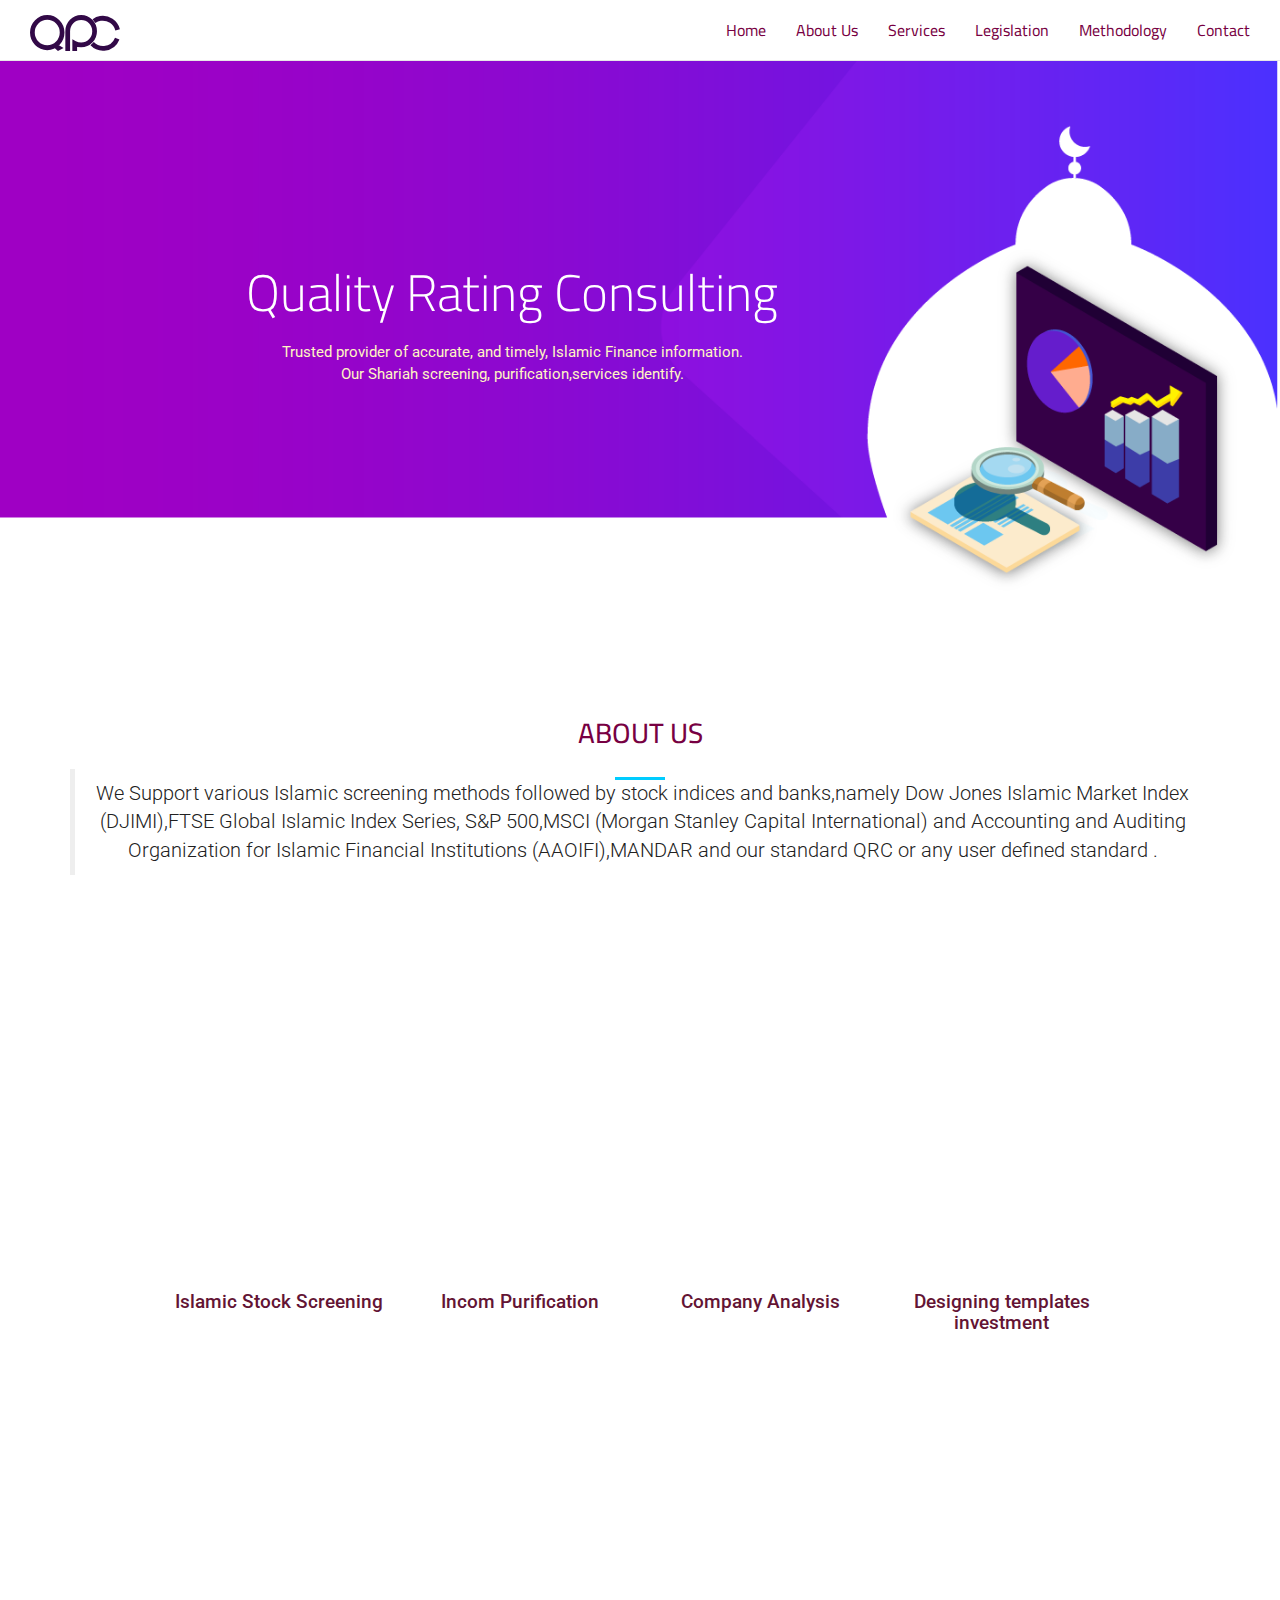
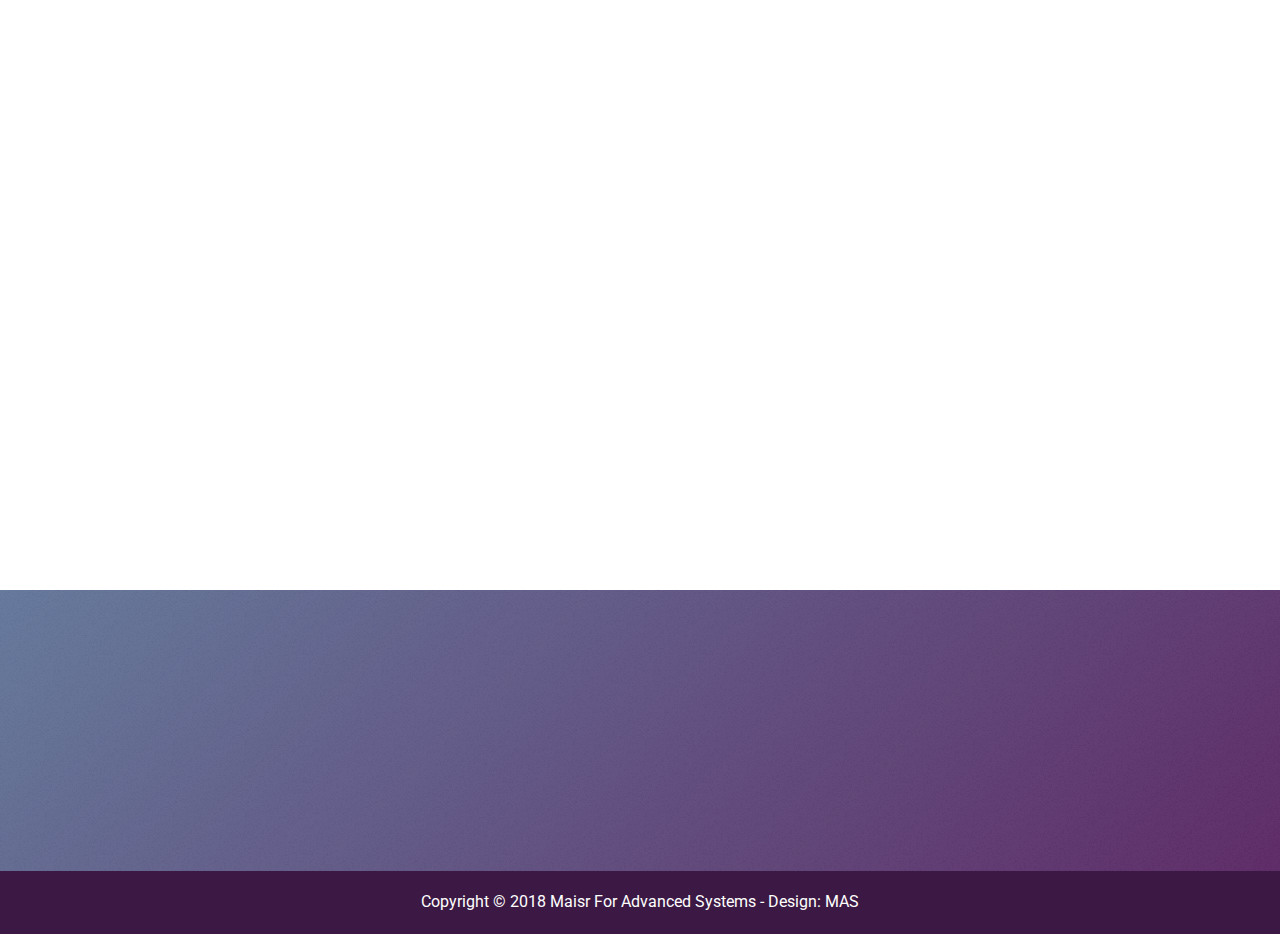
==== commit 59e88032: "Update index.html" ====
--- a/index.html
+++ b/index.html
@@ -11,8 +11,8 @@
     <title>QRC</title>
     <link href="https://fonts.googleapis.com/css?family=Cairo:600|Roboto" rel="stylesheet">
     <link rel="stylesheet" href="https://maxcdn.bootstrapcdn.com/bootstrap/3.3.7/css/bootstrap.min.css" integrity="sha384-BVYiiSIFeK1dGmJRAkycuHAHRg32OmUcww7on3RYdg4Va+PmSTsz/K68vbdEjh4u" crossorigin="anonymous">
-    <link rel="stylesheet" href="css/animate.css">
-    <link rel="stylesheet" href="css/style.css">
+    <link rel="stylesheet" href="animate.css">
+    <link rel="stylesheet" href="style.css">
     <!--[if lt IE 9]>
       <script src="https://oss.maxcdn.com/html5shiv/3.7.3/html5shiv.min.js"></script>
       <script src="https://oss.maxcdn.com/respond/1.4.2/respond.min.js"></script>
--- a/style.css
+++ b/style.css
@@ -0,0 +1,341 @@
+/* Your custom styles */
+html {
+  font-size: 16px;
+}
+
+body{
+    font-family: "Roboto", sans-serif;
+    overflow-x:hidden;
+    font-size: 16px;
+}
+body::-webkit-scrollbar {
+    width: 0.9em;
+}
+ 
+body::-webkit-scrollbar-track {
+    -webkit-box-shadow: inset 0 0 6px rgba(0,0,0,0.3);
+}
+ 
+body::-webkit-scrollbar-thumb {
+    background-color: #53355a;
+    outline: 1px solid #eee;
+
+}
+/* style for nav section */
+
+.navbar{
+margin-bottom: 0;
+}
+.container-fluid{
+  padding-left: 30px;
+  padding-right: 30px;
+}
+.navbar-default{
+    background-color:white;
+}
+.navbar-default .navbar-nav>li>a{
+    font-family: "Cairo",sans-serif;
+    color: #770042;
+    font-size: 16px;
+}
+
+ .navbar-default .navbar-nav>li>a:hover{
+   color:#2e2e2e;
+   background: #ff0e9f0e;
+}
+ .navbar-nav{
+    margin-top: 5px;
+}
+.navbar-brand{
+    height: 60px;
+}
+.qrc-logo{
+  width: 90px;
+}
+.navbar-default .navbar-toggle:focus, .navbar-default .navbar-toggle{
+    border-color: #eee;
+    background: #cb0071;
+}
+.navbar-default .navbar-toggle:focus, .navbar-default .navbar-toggle:hover{
+    background: rgba(203, 0, 115, 0.8);
+}
+.navbar-default .navbar-toggle .icon-bar {
+    background-color: #fff;
+}
+.btn-default {
+    color: #7c0033;
+    background-color:white;
+    border-color: #212121;
+    padding: 8px 30px;
+    font-size: 22px;
+    border-radius: none;
+    transition: all 0.2s linear;
+}
+.btn-default:hover, .btn-default.focus, .btn-default:focus, .btn-default:active:visited ,.btn-default:hover:focus, .btn-default:active:focus{
+    background: #0099cc;
+    box-shadow: 2px 4px 8px 0 rgba(46,61,73,.2);
+    color: white;
+    outline: 0;
+}
+
+/* style for banner section*/
+
+/*
+.qrc-banner{
+   width: 100%;
+   position: relative;
+   display: flex;
+   flex-direction: row;
+   justify-content: center;
+   align-items: center;
+   height: 480px;
+   margin-bottom: 150px;
+  /* fallback for old browsers */
+   /* background:  url(../images/overlay.png), -webkit-linear-gradient(90deg, #893174 50%, #3399cc 160%);
+   background: url(../images/overlay.png), -moz-linear-gradient(90deg, #893174 50%, #3399cc 160%);
+   background: url(../images/overlay.png), -o-linear-gradient(90deg, #893174 50%, #3399cc 160%);
+   background: url(../images/overlay.png), linear-gradient(90deg, #893174 50%, #3399cc 160%);
+}
+.qrc-brif{
+   font-size: 33px;
+   color: white;
+   text-align: center;
+   font-family: "Cairo",sans-serif;
+}
+.qrc-brif span{
+    letter-spacing: 3px;
+}
+.qrc-brif button{
+   font-size: 22px;
+}
+.qrc-bimag{
+    position: absolute;
+    bottom: -65px;
+    left: 37%;
+    width: 100%;
+    height: 100%;
+    display: block;
+}
+
+*/
+
+*/
+   
+}
+.qrc-header{
+    position: relative;
+    display: block;
+}
+.qrc-header img{
+    display: block;
+    width: 100%;
+    margin: 0 auto;
+    position: relative;
+    height: auto;
+}
+.qrc-header .brif{
+    position: absolute;
+    right: 0;
+    bottom: 0;
+    left: -20%;
+    top: 33%;
+    z-index: 10;
+    text-align: center;
+    color: white;
+}
+.qrc-header .brif h1{
+    font-size: 4vw;
+    margin-bottom: 1vw;
+    font-family: "Cairo",sans-serif;
+}
+.qrc-header .brif p{
+    font-size: 1.2vw;
+    color: #fff5c2;
+}
+
+/* style for about section*/
+
+.qrc-about{
+    text-align: center;
+    margin-bottom: 100px;
+    margin-top: 8%;
+}
+.title{
+    position: relative;
+    font-family: "Cairo",sans-serif;
+    font-size: 28px;
+    text-transform: uppercase;
+    color: #770042;
+    margin-bottom: 50px;
+}
+.title::after{
+    content: "";
+    top: 60px;
+    left: 0;
+    right: 0;
+    bottom: 0;
+    margin: auto;
+    position: absolute;
+    width: 50px;
+    height: 3px;
+    background: #00ccff;
+    
+}
+.qrc-about .title{
+    margin-bottom: 20px;
+}
+.qrc-about p{
+  font-size: 1.6vw;
+  color: #212121;
+}
+
+/* style for services section*/
+
+.qrc-services{
+    margin-bottom: 100px;
+    padding-right: 50px;
+    padding-left: 50px;
+    text-align: center;
+}
+.qrc-services .icon{
+    background: #653466;
+    border-radius: 50%;
+    margin-bottom: 25px;  
+    margin-right: 40px;
+    transition: all 0.2s linear;
+}
+.qrc-services .icon:hover{
+    cursor: pointer;
+    box-shadow: 0 22px 55px 5px rgba(0,0,0,.2);
+}
+.qrc-services  .container{
+    padding-right: 10%;
+    padding-left: 10%;
+}
+.qrc-services h2{
+    font-size: 19px;
+    text-align: center;
+    margin-bottom: 50px;
+    color: #631434;
+}
+
+/* style for news section*/
+
+.qrc-news{
+    margin-bottom: 100px;
+    padding-right: 50px;
+    padding-left: 50px;
+    text-align: center;
+}
+.qrc-news .thumbnail{
+    position: relative;
+     
+}
+
+.qrc-news .thumbnail:hover{
+    box-shadow: 0 22px 55px 1px rgba(0,0,0,.2);
+    
+}
+.qrc-news img {
+    border-bottom: 1px solid #eee;
+}
+
+/* style for contact section */
+
+.qrc-contact{
+  margin-bottom: 0;
+  padding-top: 20px;
+  text-align: center;
+  background:url(overlay.png),linear-gradient(135deg, #65799b 0%,#5e2563 100%);
+}
+.qrc-contact h1{
+    font-family: "Cairo",sans-serif;
+    font-size: 30px;
+    text-transform: uppercase;
+    color: white;
+    margin-bottom: 40px;
+}
+.qrc-contact .container{
+    margin-bottom: 40px;
+    padding-bottom: 20px
+}
+
+.qrc-contact p{
+    margin: 0;
+    color: #fff;
+    font-size: 16px;
+}
+
+.qrc-contact img{
+    margin-bottom: 20px;
+}
+
+.qrc-contact .row > div{
+    border: 1px solid rgba(255, 255, 255, 0.1);
+}
+.qrc-contact .panel-footer{
+    padding: 20px;
+    background-color: #3c1944;
+    border: none;
+    border-radius: 0;
+    text-align: center;
+    font-size: 16px;
+    color: white;
+}
+
+/* Small devices (landscape phones, 544px and up) */
+@media (max-width: 540px) {  
+ .qrc-header .brif{
+            left: -100px;
+             top: 30%;
+    }
+    
+}
+
+
+/*
+::::::::::::::::::::::::::::::::::::::::::::::::::::
+Custom media queries
+@media (max-width: 540px) {  
+ .qrc-header .brif h1 {font-size:1.5rem;} /*1rem = 16px
+ .qrc-header .brif p  {font-size:0.5rem;} /*1rem = 16px
+ .qrc-header .brif{
+            left: -100px;
+             top: 30%;
+    }
+    
+}
+
+@media (min-width: 540px) {  
+ .qrc-header .brif h1 {font-size:1.7rem;} /*1rem = 16px
+    .qrc-header .brif p  {font-size:0.6rem;} /*1rem = 16px
+}
+
+/* Medium devices (tablets, 768px and up) The navbar toggle appears at this breakpoint 
+@media (min-width: 768px) {  
+  h1 {font-size:2.5rem;} /*1rem = 16px
+    .qrc-header .brif p  {font-size:0.8rem;} /*1rem = 16px
+}
+
+/* Large devices (desktops, 992px and up) 
+@media (min-width: 992px) { 
+  .qrc-header .brif h1 {font-size:3rem;} /*1rem = 16px
+  .qrc-header .brif p  {font-size:1rem;} /*1rem = 16px
+}
+
+/* Extra large devices (large desktops, 1200px and up) 
+@media (min-width: 1200px) {  
+  .qrc-header .brif h1  {font-size:4rem;} /*1rem = 16px
+     .qrc-header .brif p  {font-size:1.2rem;} /*1rem = 16px
+}
+
+*/
+
+/* Set width to make card deck cards 100% width 
+@media (min-width: 1400px) {  
+  .qrc-header .brif h1  {font-size:5rem;} /*1rem = 16px
+     .qrc-header .brif p  {font-size:1.5rem;} /*1rem = 16px
+}
+
+
+*/
